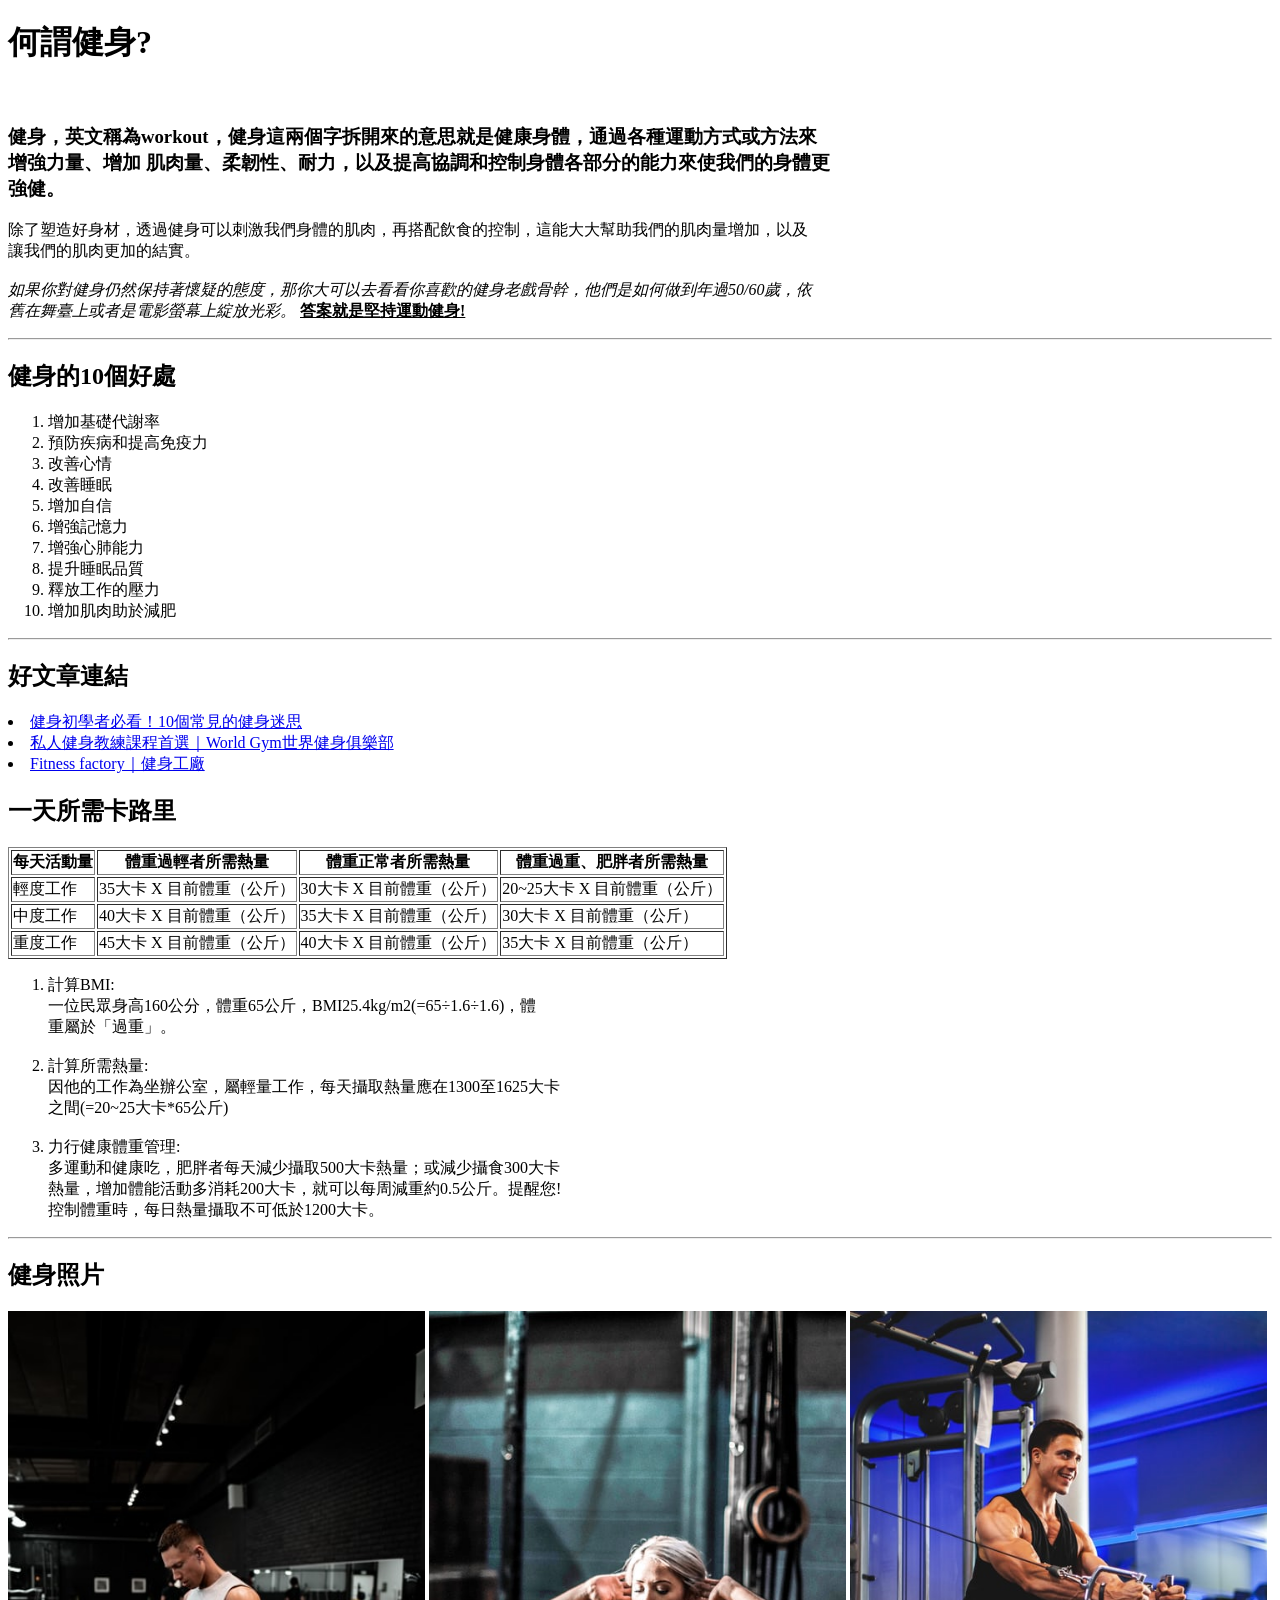
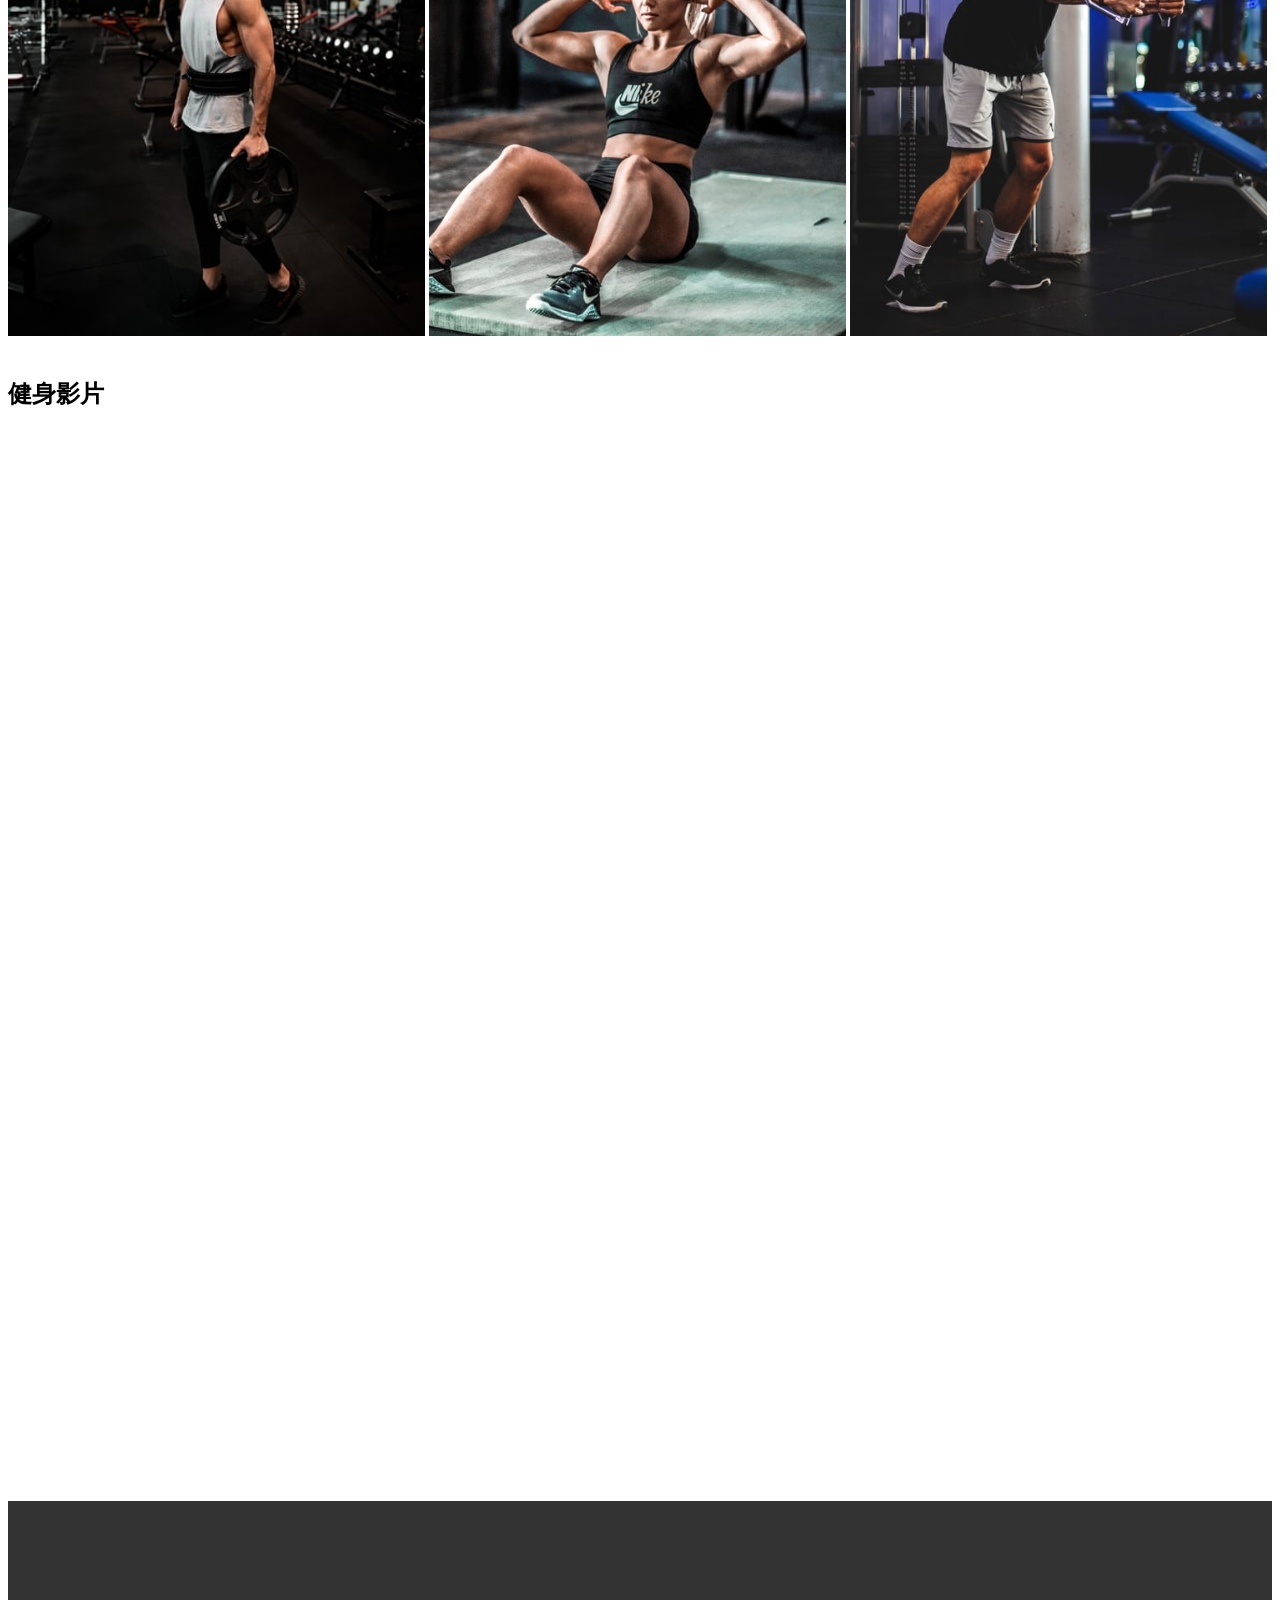
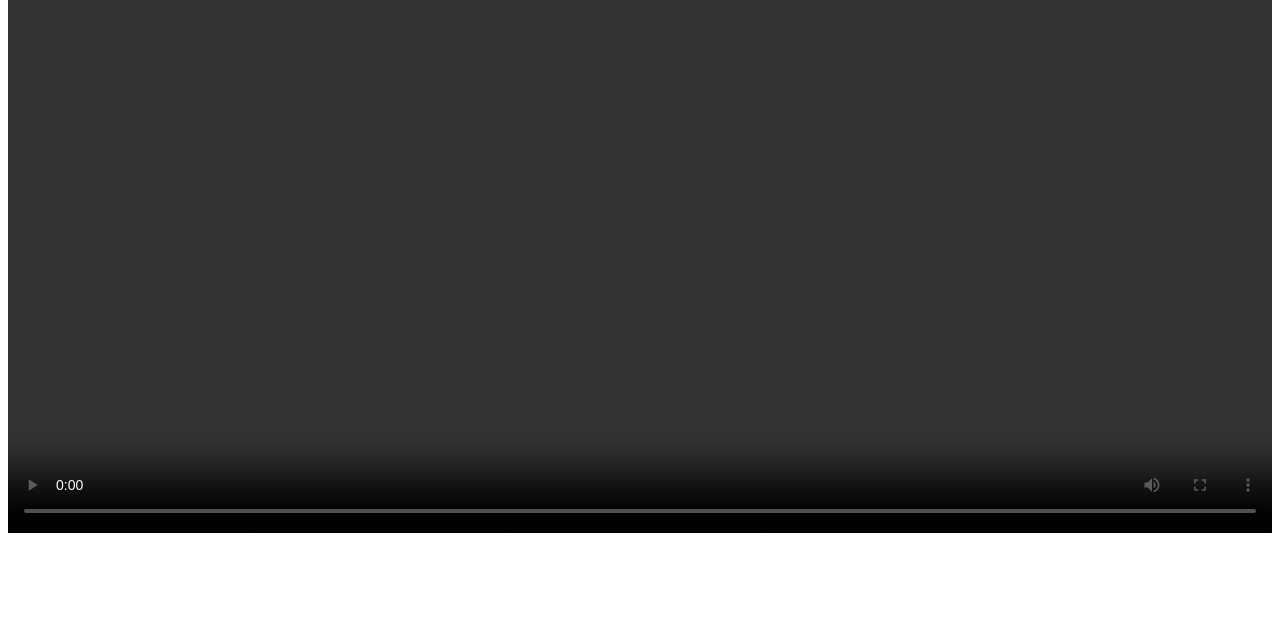
==== index.html @ bc238342 "完成影片嵌入跟新增.gitignore" ====
<!DOCTYPE html>
<html lang="zh">

<head>
    <meta charset="UTF-8">
    <title>我愛健身網站</title>
</head>

<body>
    <h1>何謂健身?</h1>
    <img width="100%" src="https://t3.ftcdn.net/jpg/03/50/81/90/360_F_350819094_ASJQuvwGOy4BpQwb096TntNE9J1D4UP5.jpg"
        alt="">
    <h3>健身，英文稱為workout，健身這兩個字拆開來的意思就是健康身體，通過各種運動方式或方法來<br>增強力量、增加
        肌肉量、柔韌性、耐力，以及提高協調和控制身體各部分的能力來使我們的身體更<br>強健。</h3>
    <p> 除了塑造好身材，透過健身可以刺激我們身體的肌肉，再搭配飲食的控制，這能大大幫助我們的肌肉量增加，以及<br>
        讓我們的肌肉更加的結實。
        <br>
        <br>
        <em>如果你對健身仍然保持著懷疑的態度，那你大可以去看看你喜歡的健身老戲骨幹，他們是如何做到年過50/60歲，依<br>舊在舞臺上或者是電影螢幕上綻放光彩。</em>
        <b><u>答案就是堅持運動健身!</u></b>
    </p>
    <hr>
    <h2>健身的10個好處</h2>
    <ol>
        <li>增加基礎代謝率</li>
        <li>預防疾病和提高免疫力</li>
        <li>改善心情</li>
        <li>改善睡眠</li>
        <li>增加自信</li>
        <li>增強記憶力</li>
        <li>增強心肺能力</li>
        <li>提升睡眠品質</li>
        <li>釋放工作的壓力</li>
        <li>增加肌肉助於減肥</li>
    </ol>
    <hr>

    <h2>好文章連結</h2>
    <li><a target="_blank"
            href="https://www.fe-amart.com.tw/index.php/life-style/life-info/secret-recipe/hero-6">健身初學者必看！10個常見的健身迷思</a><br>
    </li>
    <li><a target="_blank" href="https://www.worldgymtaiwan.com/">私人健身教練課程首選｜World Gym世界健身俱樂部</a><br>
    </li>
    <li><a target="_blank" href="https://www.fitnessfactory.com.tw/tw">Fitness factory｜健身工廠</a>
    </li>
    <h2>一天所需卡路里</h2>
    <table border="1">
        <thead>
            <tr>
                <th>每天活動量</th>
                <th>體重過輕者所需熱量</th>
                <th>體重正常者所需熱量</th>
                <th>體重過重、肥胖者所需熱量</th>
            </tr>
            <tr>
                <td>輕度工作</td>
                <td>35大卡 X 目前體重（公斤）</td>
                <td>30大卡 X 目前體重（公斤）</td>
                <td>20~25大卡 X 目前體重（公斤）</td>
            </tr>
            <tr>
                <td>中度工作</td>
                <td>40大卡 X 目前體重（公斤）</td>
                <td>35大卡 X 目前體重（公斤）</td>
                <td>30大卡 X 目前體重（公斤）</td>
            </tr>
            <tr>
                <td>重度工作</td>
                <td>45大卡 X 目前體重（公斤）</td>
                <td>40大卡 X 目前體重（公斤）</td>
                <td>35大卡 X 目前體重（公斤）</td>
            </tr>
        </thead>
    </table>
    <ol>
        <li>計算BMI:<br>
            一位民眾身高160公分，體重65公斤，BMI25.4kg/m2(=65÷1.6÷1.6)，體<br>重屬於「過重」。</li>
        <br>
        <li>計算所需熱量:<br>
            因他的工作為坐辦公室，屬輕量工作，每天攝取熱量應在1300至1625大卡<br>之間(=20~25大卡*65公斤)</li>
        <br>
        <li>力行健康體重管理:<br>
            多運動和健康吃，肥胖者每天減少攝取500大卡熱量；或減少攝食300大卡<br>熱量，增加體能活動多消耗200大卡，就可以每周減重約0.5公斤。提醒您!<br>控制體重時，每日熱量攝取不可低於1200大卡。
        </li>
    </ol>
    <hr>
    <h2>健身照片</h2>
    <img width="33%" src="img/pic-1.jpg" alt="">
    <img width="33%" src="img/pic-2.jpg" alt="">
    <img width="33%" src="img/pic-3.jpg" alt="">
    <br>
    <br>
    <h2>健身影片</h2>
    <iframe width="100%" height="522" src="https://www.youtube.com/embed/Crda1Sv9mks"
        title="Do This Workout To Lose Weight | 2020 2 Weeks Shred Challenge" frameborder="0"
        allow="accelerometer; autoplay; clipboard-write; encrypted-media; gyroscope; picture-in-picture; web-share"
        referrerpolicy="strict-origin-when-cross-origin" allowfullscreen></iframe>
    <br>
    <br>
    <iframe width="100%" height="523" src="https://www.youtube.com/embed/2qdk33sXW_c"
        title="(역대급 땀범벅 주의💦) 하루 50분!! 1000 칼로리 불태우기 고강도 홈트 | BURN 1000 CALORIES - 50 MIN SUPER SWEATY HIIT WORKOUT"
        frameborder="0"
        allow="accelerometer; autoplay; clipboard-write; encrypted-media; gyroscope; picture-in-picture; web-share"
        referrerpolicy="strict-origin-when-cross-origin" allowfullscreen></iframe>
    <br>
    <video width="100%" controls src="video/file_example_MP4_640_3MG.mp4"></video>
    <br>
    <br>
    <br>
    <br>
    <br>
    <br>
</body>

</html>
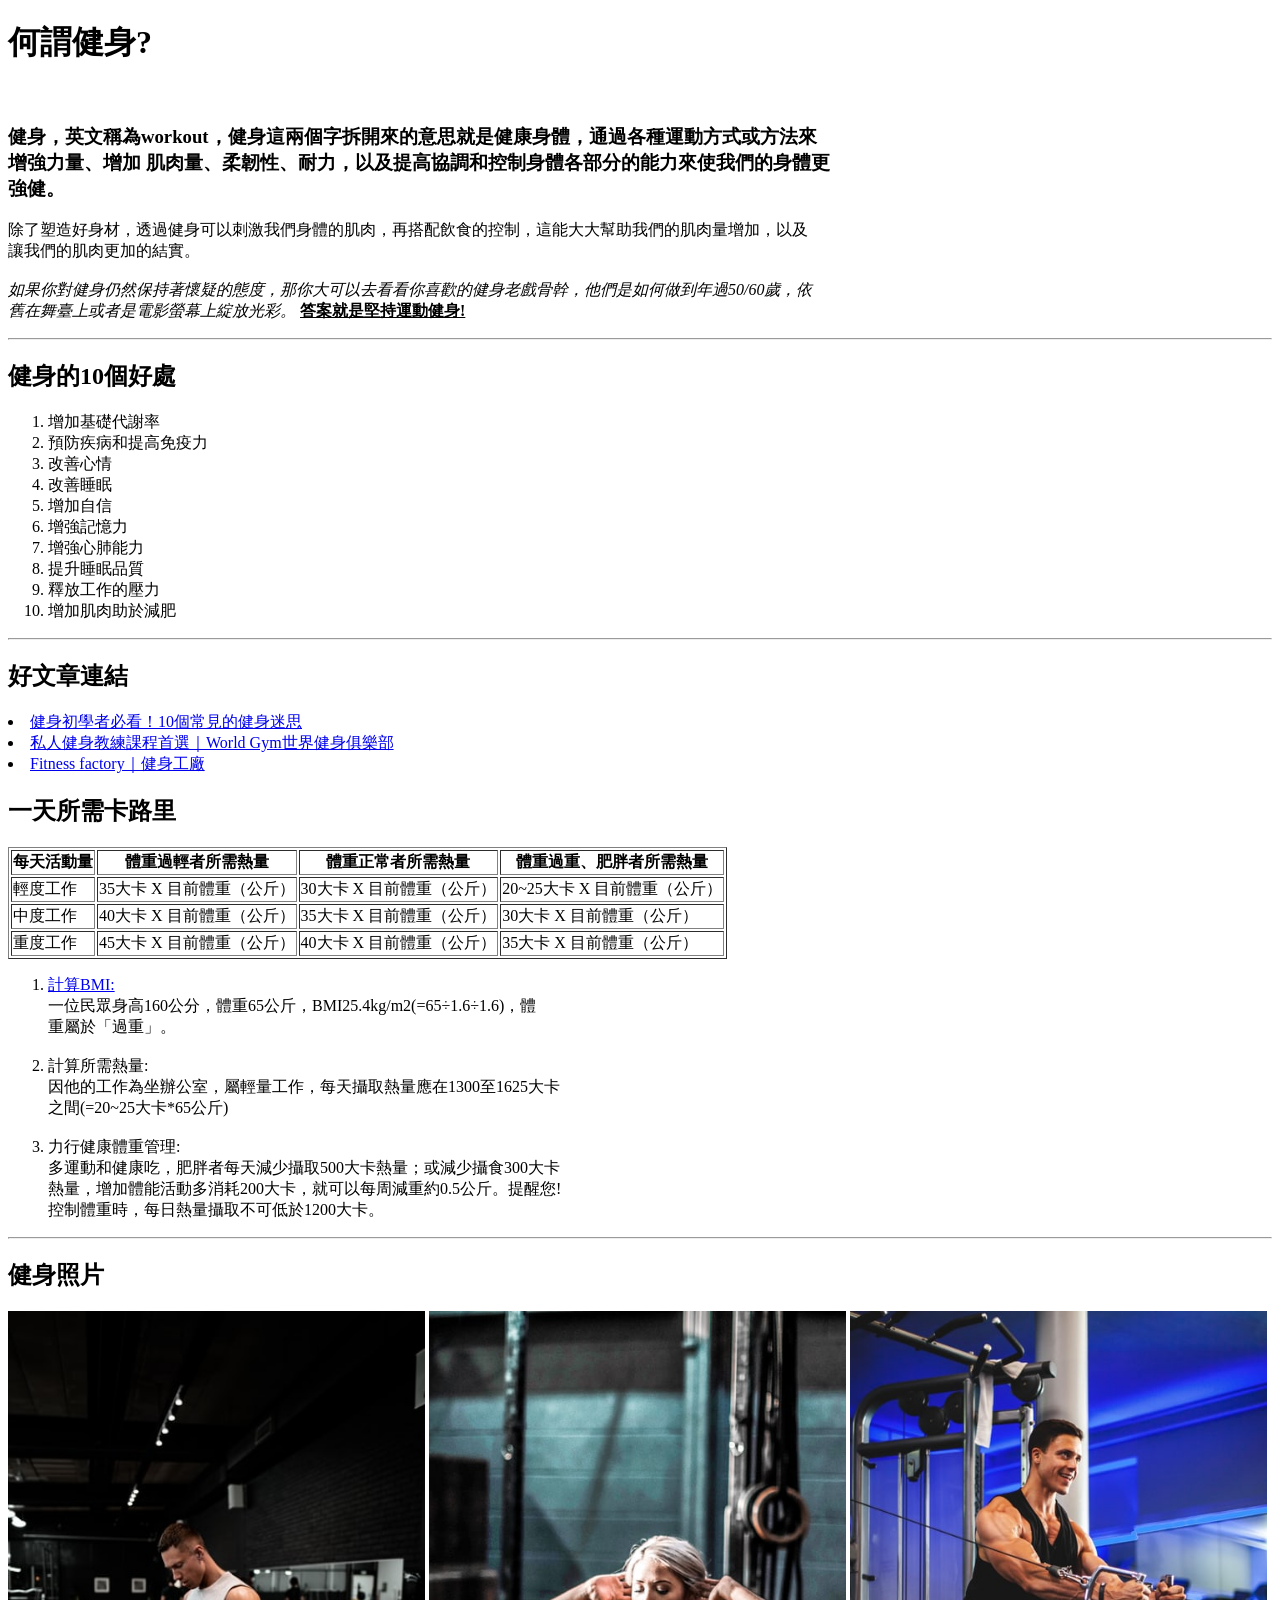
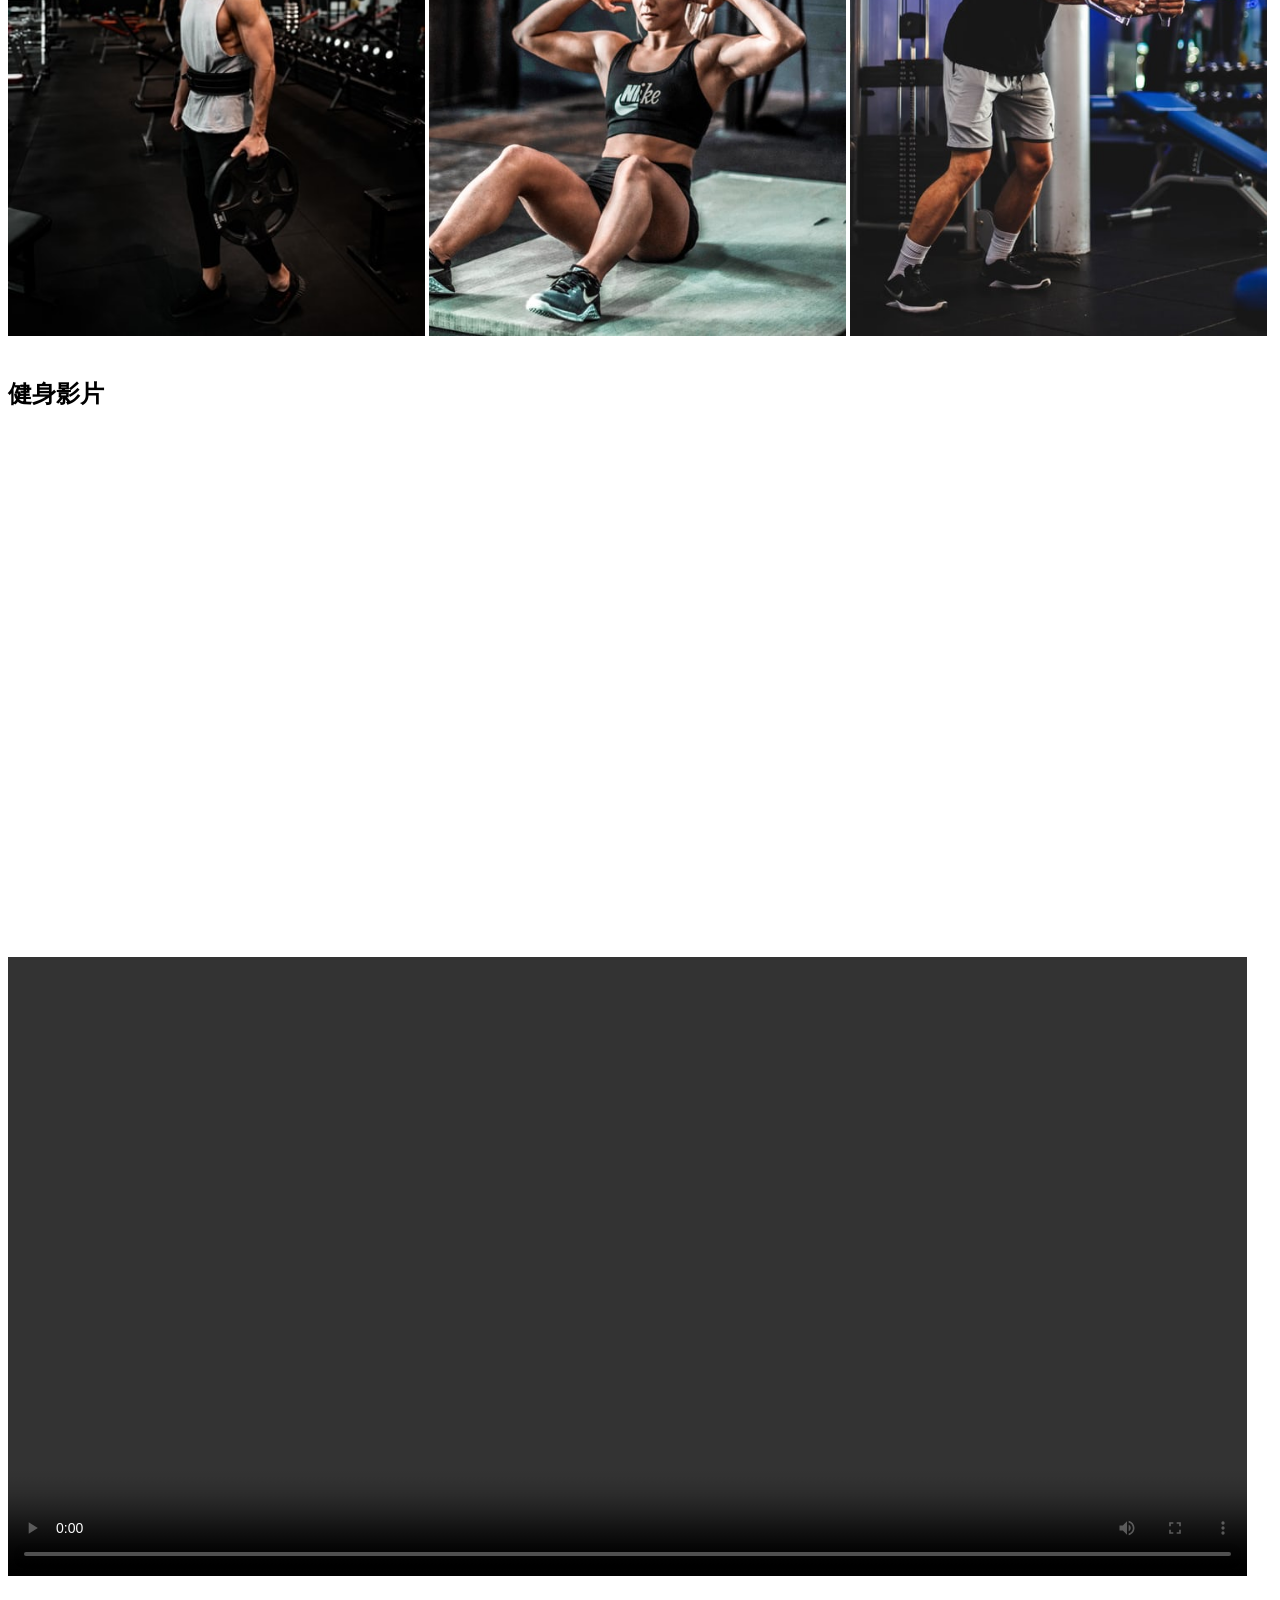
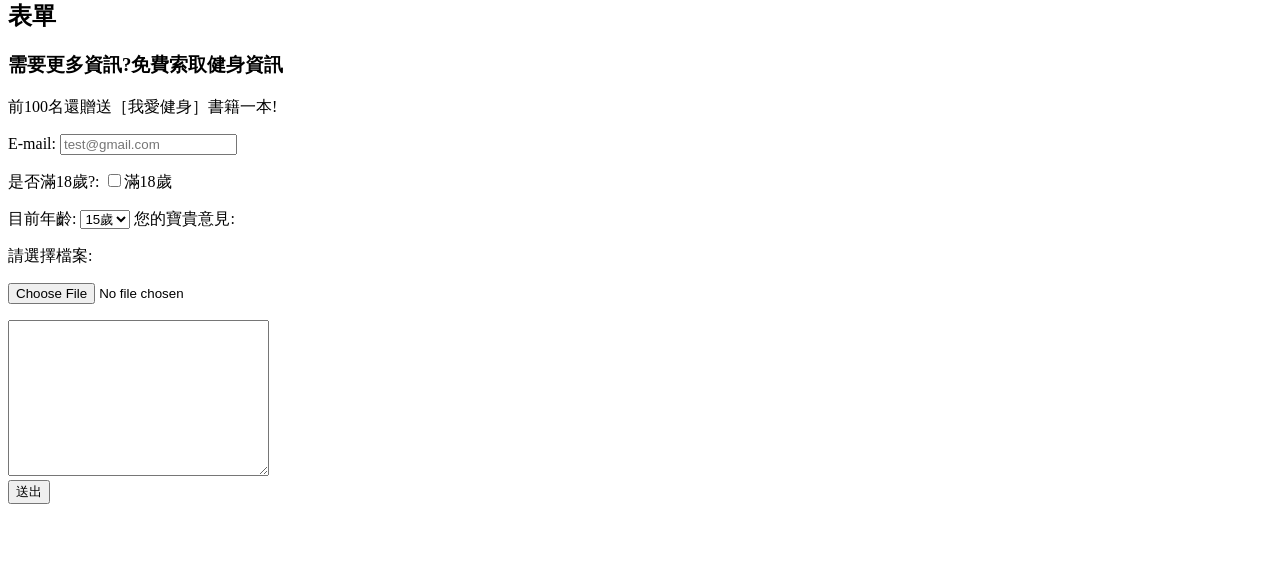
==== commit 9d8c9f7d: "完成網頁html" ====
--- a/index.html
+++ b/index.html
@@ -73,7 +73,7 @@
         </thead>
     </table>
     <ol>
-        <li>計算BMI:<br>
+        <li><a href="bmi.html">計算BMI:</a><br>
             一位民眾身高160公分，體重65公斤，BMI25.4kg/m2(=65÷1.6÷1.6)，體<br>重屬於「過重」。</li>
         <br>
         <li>計算所需熱量:<br>
@@ -91,22 +91,56 @@
     <br>
     <br>
     <h2>健身影片</h2>
-    <iframe width="100%" height="522" src="https://www.youtube.com/embed/Crda1Sv9mks"
+    <iframe width="49%" height="522" src="https://www.youtube.com/embed/Crda1Sv9mks"
         title="Do This Workout To Lose Weight | 2020 2 Weeks Shred Challenge" frameborder="0"
         allow="accelerometer; autoplay; clipboard-write; encrypted-media; gyroscope; picture-in-picture; web-share"
         referrerpolicy="strict-origin-when-cross-origin" allowfullscreen></iframe>
-    <br>
-    <br>
-    <iframe width="100%" height="523" src="https://www.youtube.com/embed/2qdk33sXW_c"
+    <iframe width="49%" height="523" src="https://www.youtube.com/embed/2qdk33sXW_c"
         title="(역대급 땀범벅 주의💦) 하루 50분!! 1000 칼로리 불태우기 고강도 홈트 | BURN 1000 CALORIES - 50 MIN SUPER SWEATY HIIT WORKOUT"
         frameborder="0"
         allow="accelerometer; autoplay; clipboard-write; encrypted-media; gyroscope; picture-in-picture; web-share"
         referrerpolicy="strict-origin-when-cross-origin" allowfullscreen></iframe>
     <br>
-    <video width="100%" controls src="video/file_example_MP4_640_3MG.mp4"></video>
+    <video width="98%" controls src="video/file_example_MP4_640_3MG.mp4"></video>
+    <h2>表單</h2>
+    <h3>需要更多資訊?免費索取健身資訊</h3>
+    <p>前100名還贈送［我愛健身］書籍一本!</p>
+
+
+    <form action="">
+        <label for="email">E-mail:</label>
+        <input type="text" name="email" id="email" placeholder="test@gmail.com">
+        <p>
+            <label for="age">是否滿18歲?:</label>
+            <input type="checkbox" name="age">滿18歲
+        </p>
+
+        <p>
+            <label for="age_2">目前年齡:</label>
+            <select name="age_2" id="">
+                <option value="15歲">15歲</option>
+                <option value="16歲">16歲</option>
+                <option value="17歲">17歲</option>
+                <option value="18歲">18歲</option>
+                <option value="19歲">19歲</option>
+                <option value="20歲">20歲</option>
+            </select>
+
+            <label for="commend">您的寶貴意見:</label>
+        </p>
+        <p>
+            <label for="file">請選擇檔案:</label>
+        <p>
+            <input type="file">
+        </p>
+        </p>
+        <textarea id="commend" cols="30" rows="10"></textarea>
+        <br>
+        <button type="submit">送出</button>
+    </form>
     <br>
-    <br>
-    <br>
+
+
     <br>
     <br>
     <br>
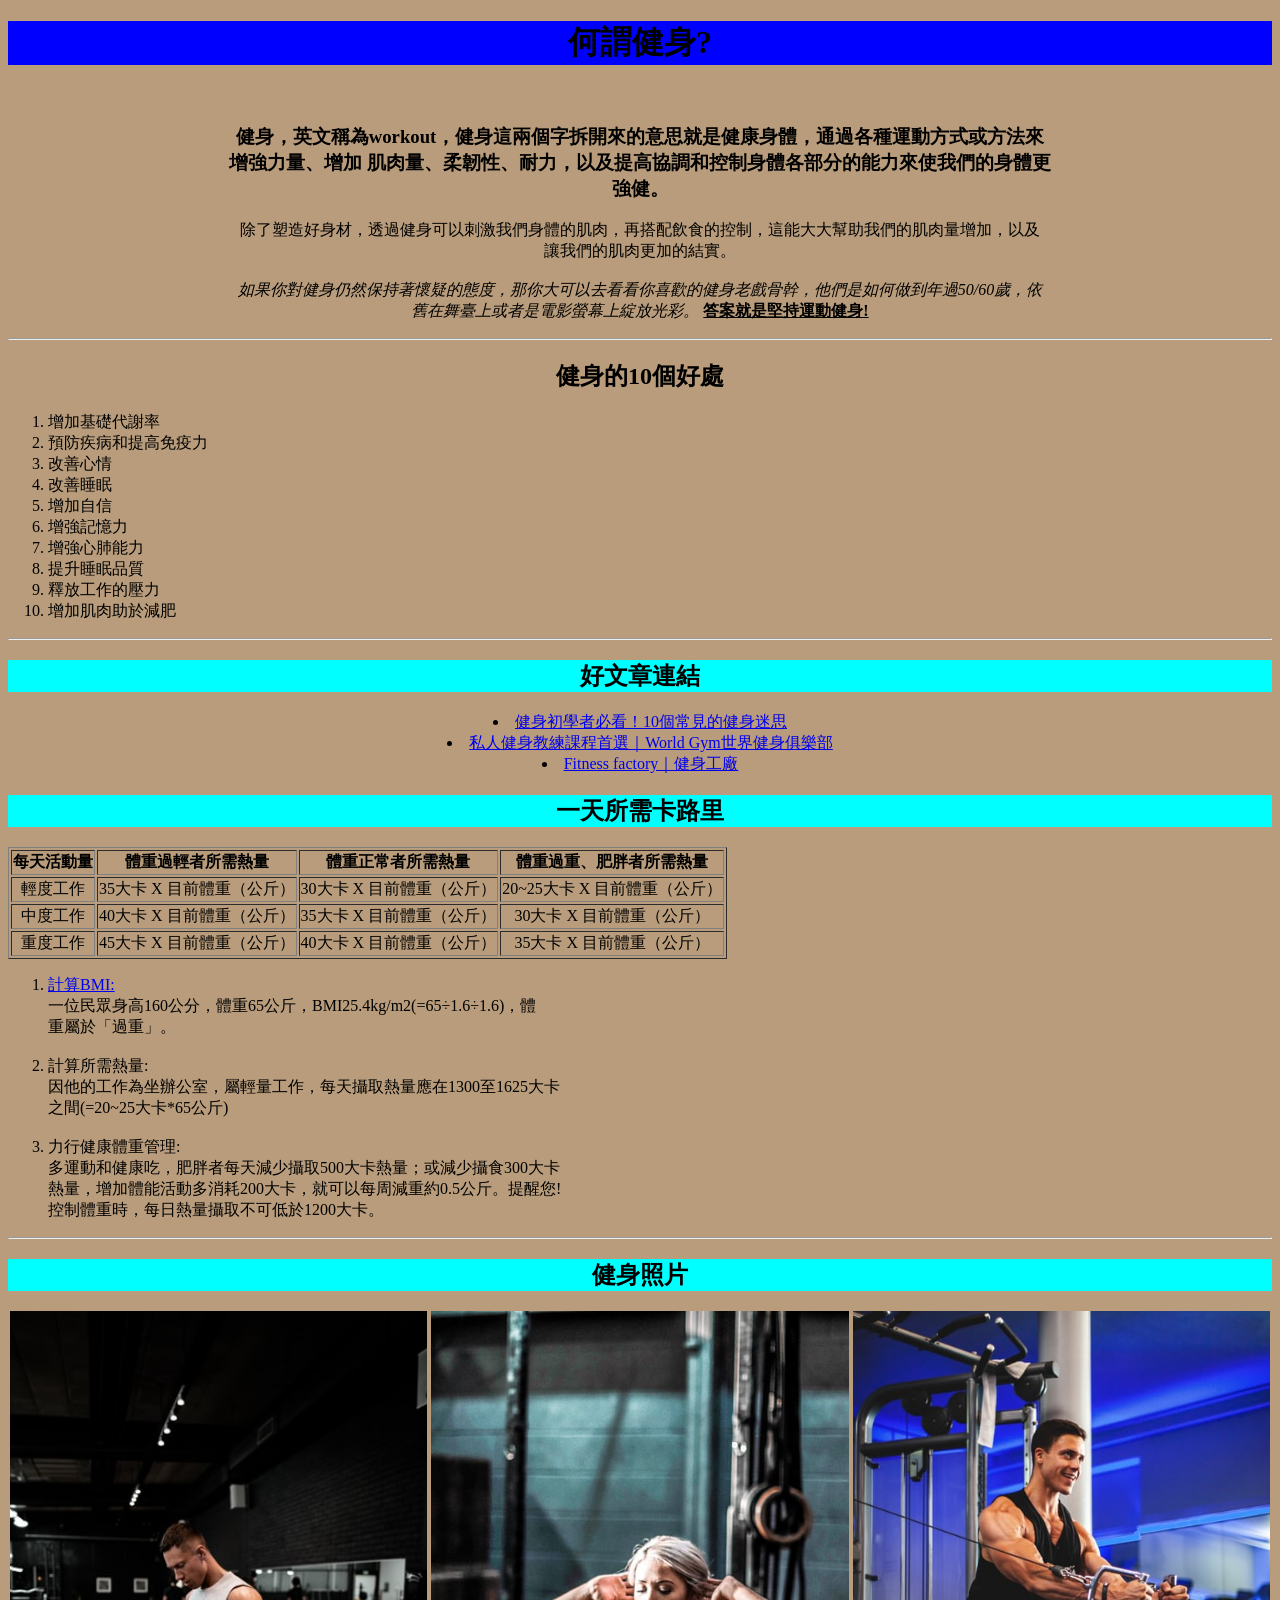
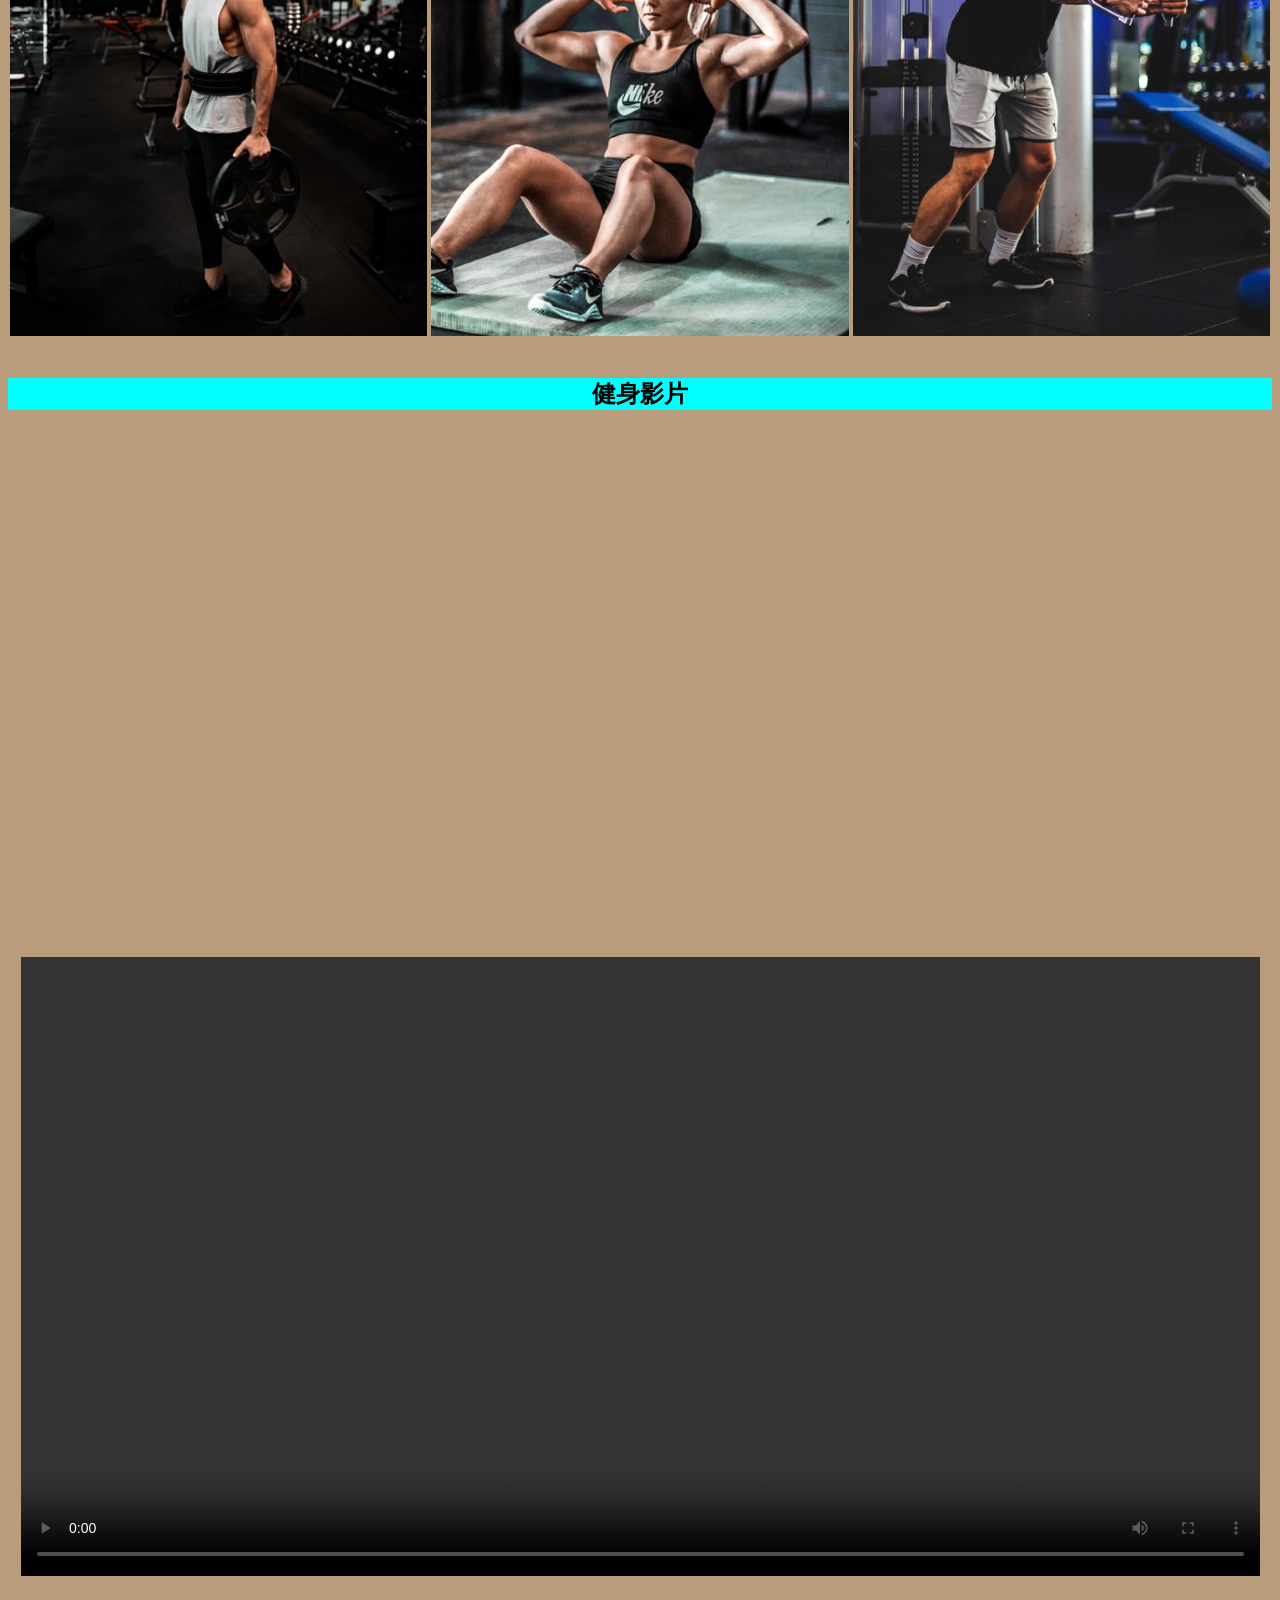
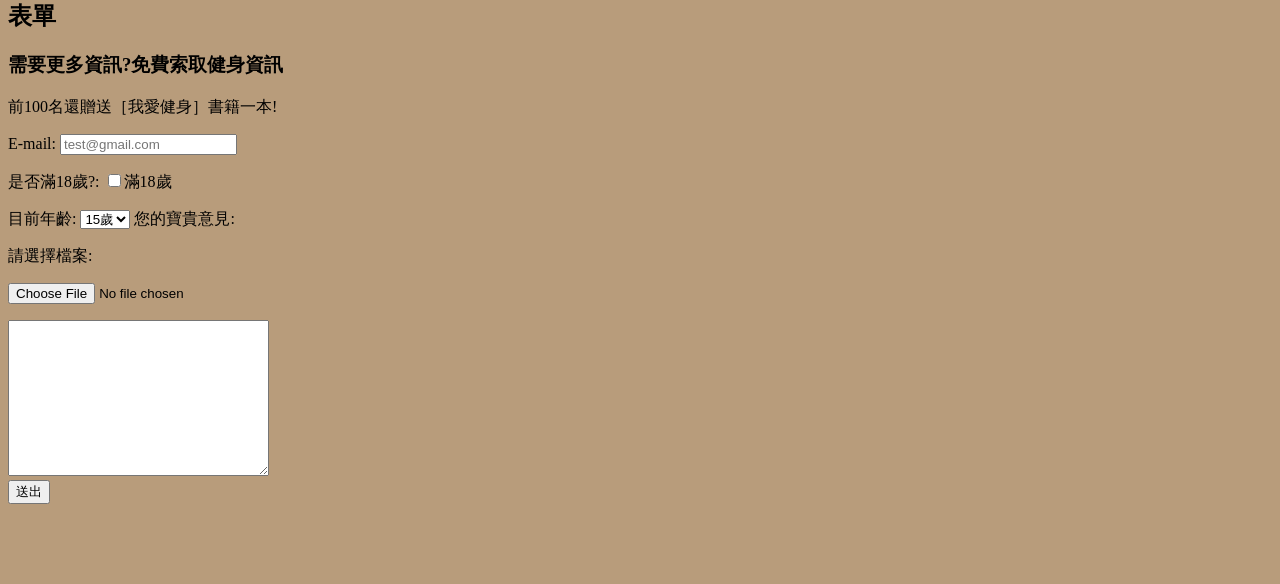
==== commit c4467d80: "基礎css設計" ====
--- a/index.html
+++ b/index.html
@@ -4,10 +4,29 @@
 <head>
     <meta charset="UTF-8">
     <title>我愛健身網站</title>
+
+    <style>
+        body {
+            text-align: center;
+            background-color: rgb(184, 156, 123);
+        }
+
+        /* 
+        h2 {
+            background-color: aqua;
+        } */
+
+        .abc {
+            background-color: aqua;
+        }
+    </style>
+
+
+
 </head>
 
 <body>
-    <h1>何謂健身?</h1>
+    <h1 style="background-color: blue;">何謂健身?</h1>
     <img width="100%" src="https://t3.ftcdn.net/jpg/03/50/81/90/360_F_350819094_ASJQuvwGOy4BpQwb096TntNE9J1D4UP5.jpg"
         alt="">
     <h3>健身，英文稱為workout，健身這兩個字拆開來的意思就是健康身體，通過各種運動方式或方法來<br>增強力量、增加
@@ -21,7 +40,7 @@
     </p>
     <hr>
     <h2>健身的10個好處</h2>
-    <ol>
+    <ol style="text-align: left;">
         <li>增加基礎代謝率</li>
         <li>預防疾病和提高免疫力</li>
         <li>改善心情</li>
@@ -35,7 +54,7 @@
     </ol>
     <hr>
 
-    <h2>好文章連結</h2>
+    <h2 class="abc">好文章連結</h2>
     <li><a target="_blank"
             href="https://www.fe-amart.com.tw/index.php/life-style/life-info/secret-recipe/hero-6">健身初學者必看！10個常見的健身迷思</a><br>
     </li>
@@ -43,7 +62,7 @@
     </li>
     <li><a target="_blank" href="https://www.fitnessfactory.com.tw/tw">Fitness factory｜健身工廠</a>
     </li>
-    <h2>一天所需卡路里</h2>
+    <h2 class="abc">一天所需卡路里</h2>
     <table border="1">
         <thead>
             <tr>
@@ -72,7 +91,7 @@
             </tr>
         </thead>
     </table>
-    <ol>
+    <ol style="text-align: left;">
         <li><a href="bmi.html">計算BMI:</a><br>
             一位民眾身高160公分，體重65公斤，BMI25.4kg/m2(=65÷1.6÷1.6)，體<br>重屬於「過重」。</li>
         <br>
@@ -84,13 +103,13 @@
         </li>
     </ol>
     <hr>
-    <h2>健身照片</h2>
+    <h2 class="abc">健身照片</h2>
     <img width="33%" src="img/pic-1.jpg" alt="">
     <img width="33%" src="img/pic-2.jpg" alt="">
     <img width="33%" src="img/pic-3.jpg" alt="">
     <br>
     <br>
-    <h2>健身影片</h2>
+    <h2 class="abc">健身影片</h2>
     <iframe width="49%" height="522" src="https://www.youtube.com/embed/Crda1Sv9mks"
         title="Do This Workout To Lose Weight | 2020 2 Weeks Shred Challenge" frameborder="0"
         allow="accelerometer; autoplay; clipboard-write; encrypted-media; gyroscope; picture-in-picture; web-share"
@@ -102,12 +121,13 @@
         referrerpolicy="strict-origin-when-cross-origin" allowfullscreen></iframe>
     <br>
     <video width="98%" controls src="video/file_example_MP4_640_3MG.mp4"></video>
-    <h2>表單</h2>
-    <h3>需要更多資訊?免費索取健身資訊</h3>
-    <p>前100名還贈送［我愛健身］書籍一本!</p>
+
+    <h2 style="text-align: left;">表單</h2>
+    <h3 style="text-align: left;">需要更多資訊?免費索取健身資訊</h3>
+    <p style="text-align: left;">前100名還贈送［我愛健身］書籍一本!</p>
 
 
-    <form action="">
+    <form action="" style="text-align: left;">
         <label for="email">E-mail:</label>
         <input type="text" name="email" id="email" placeholder="test@gmail.com">
         <p>
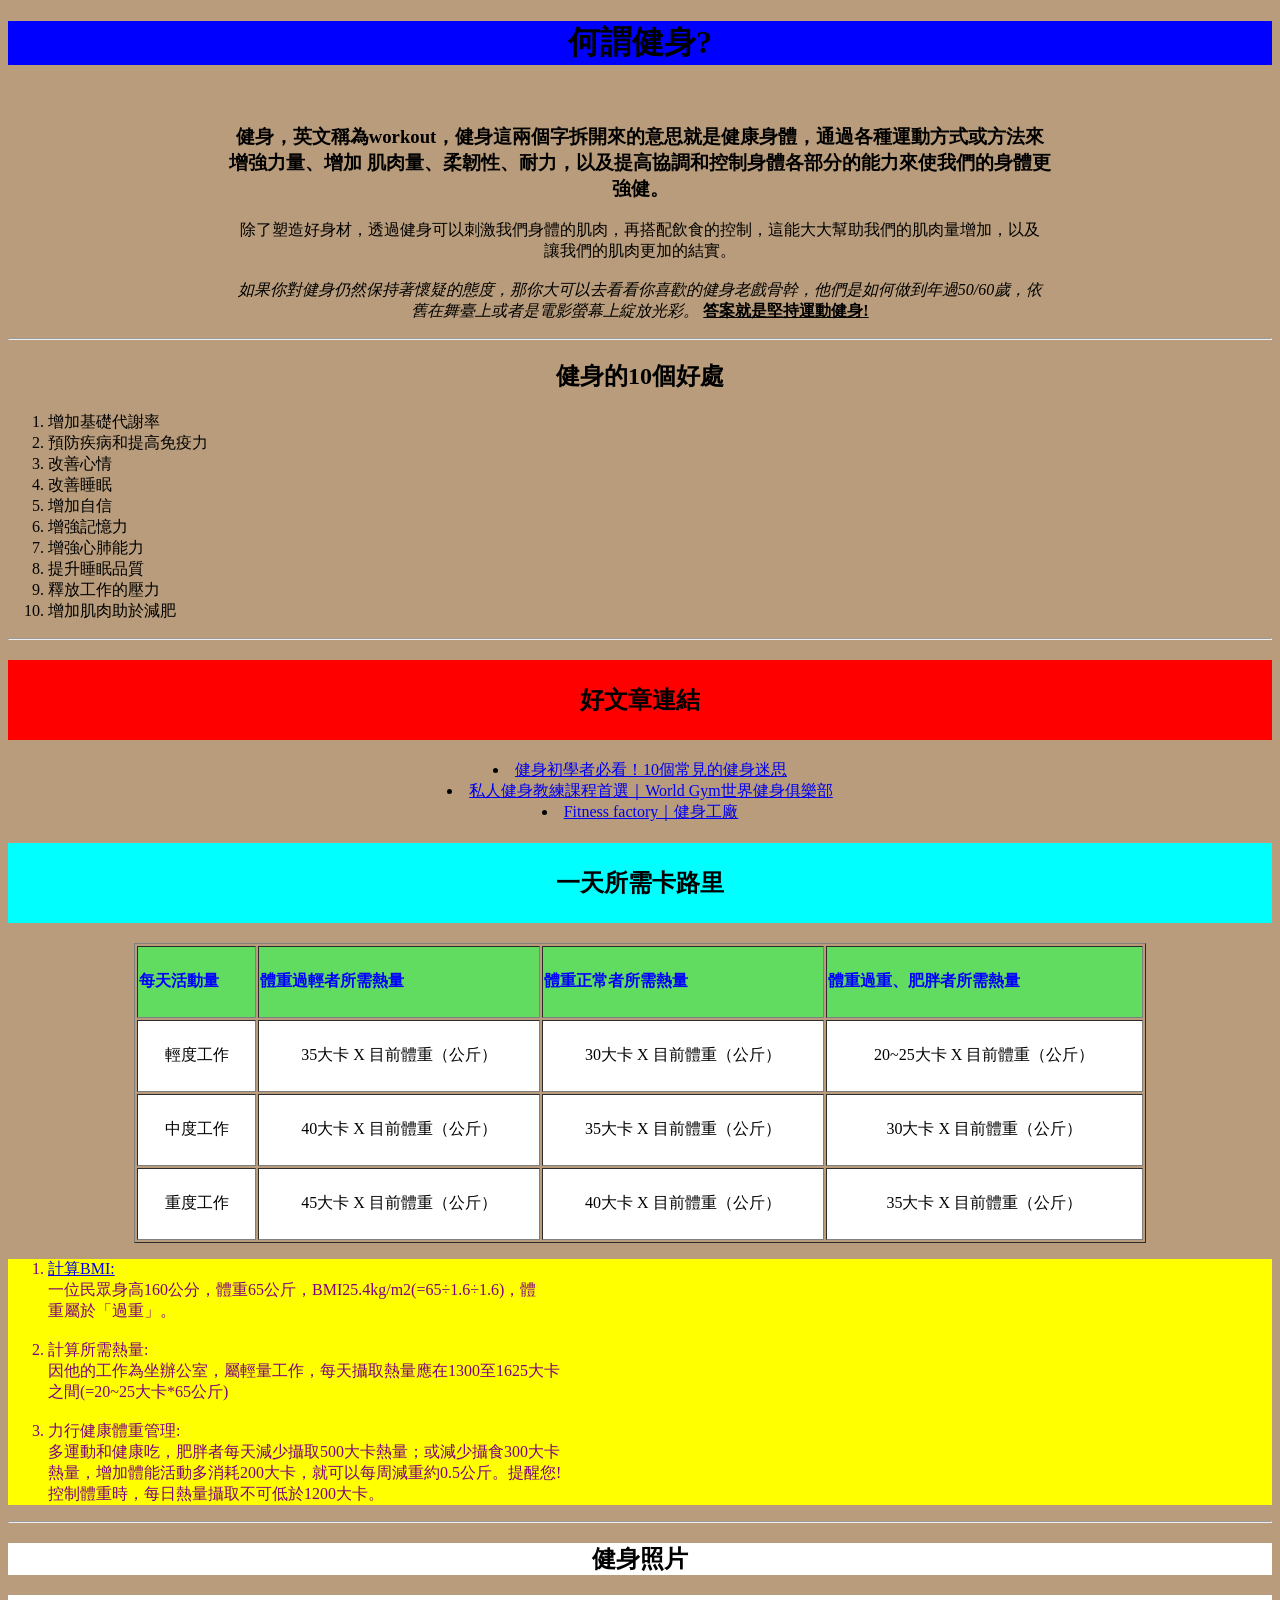
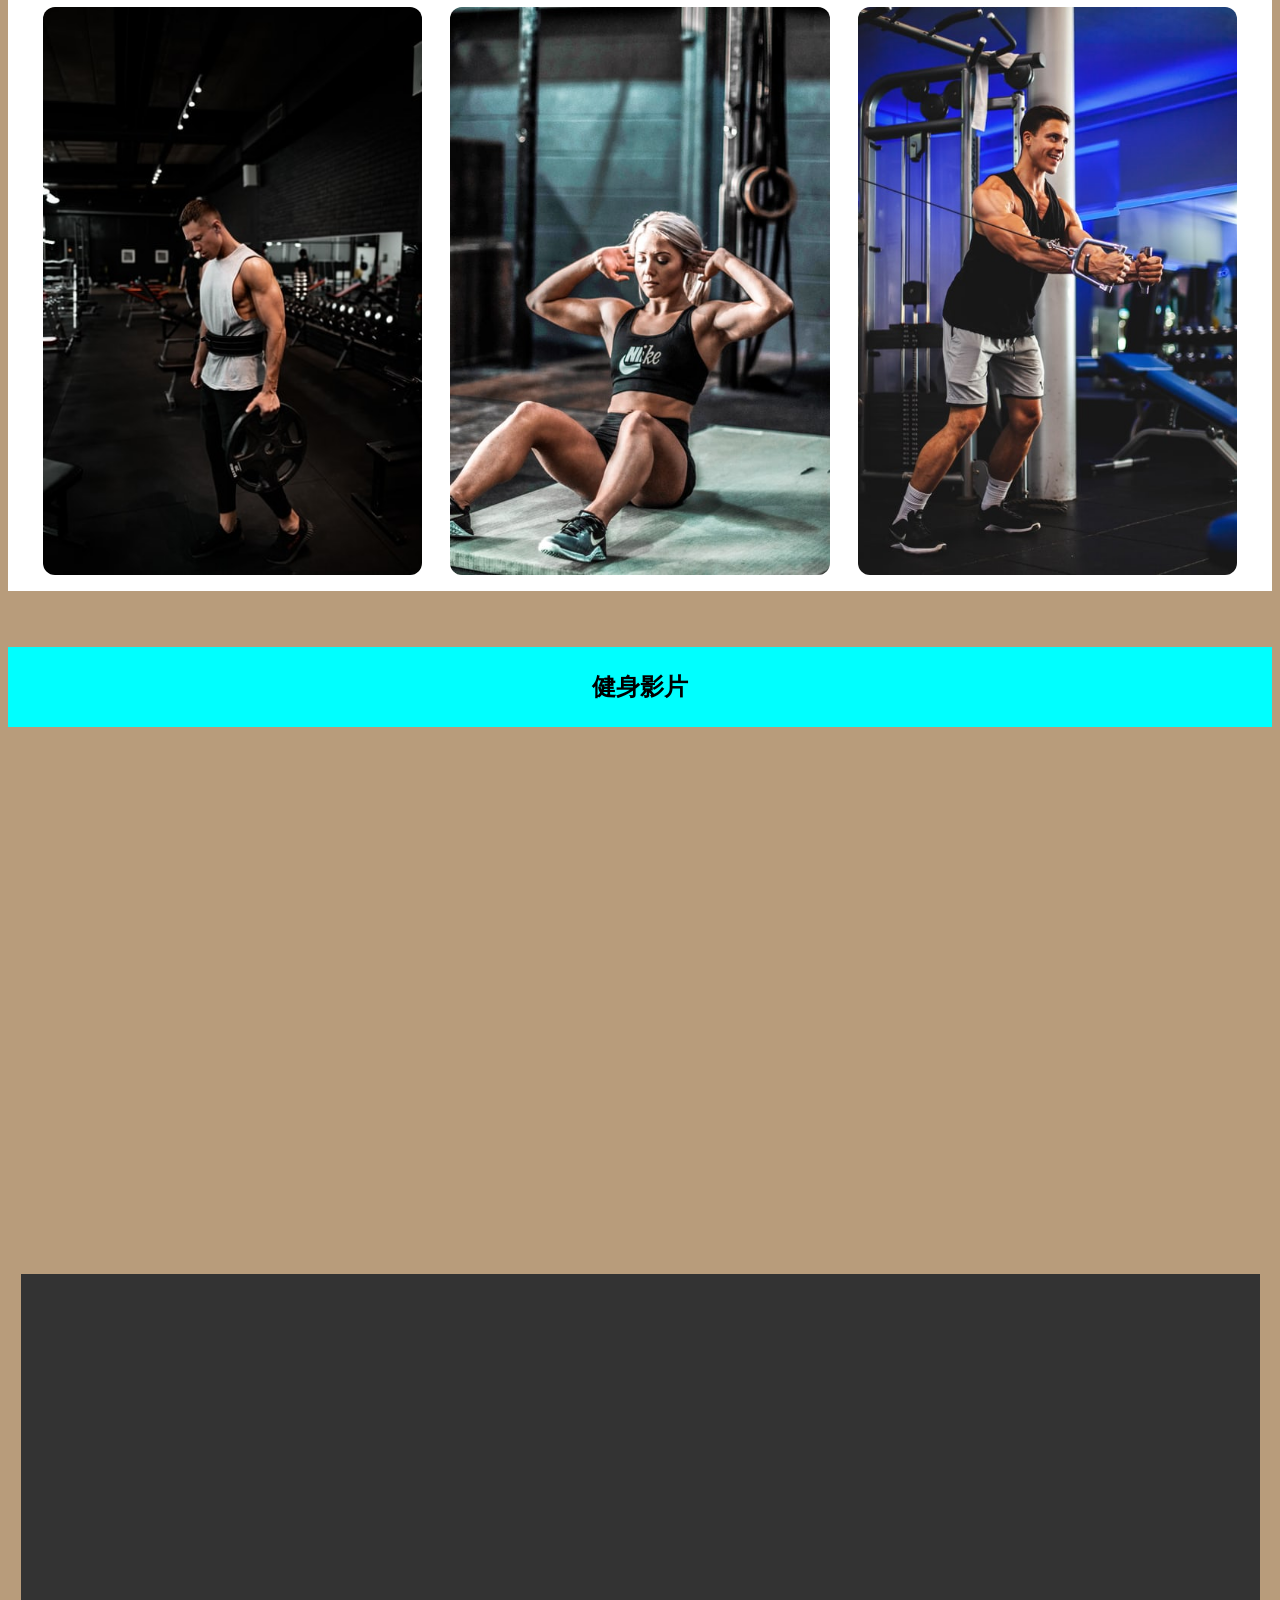
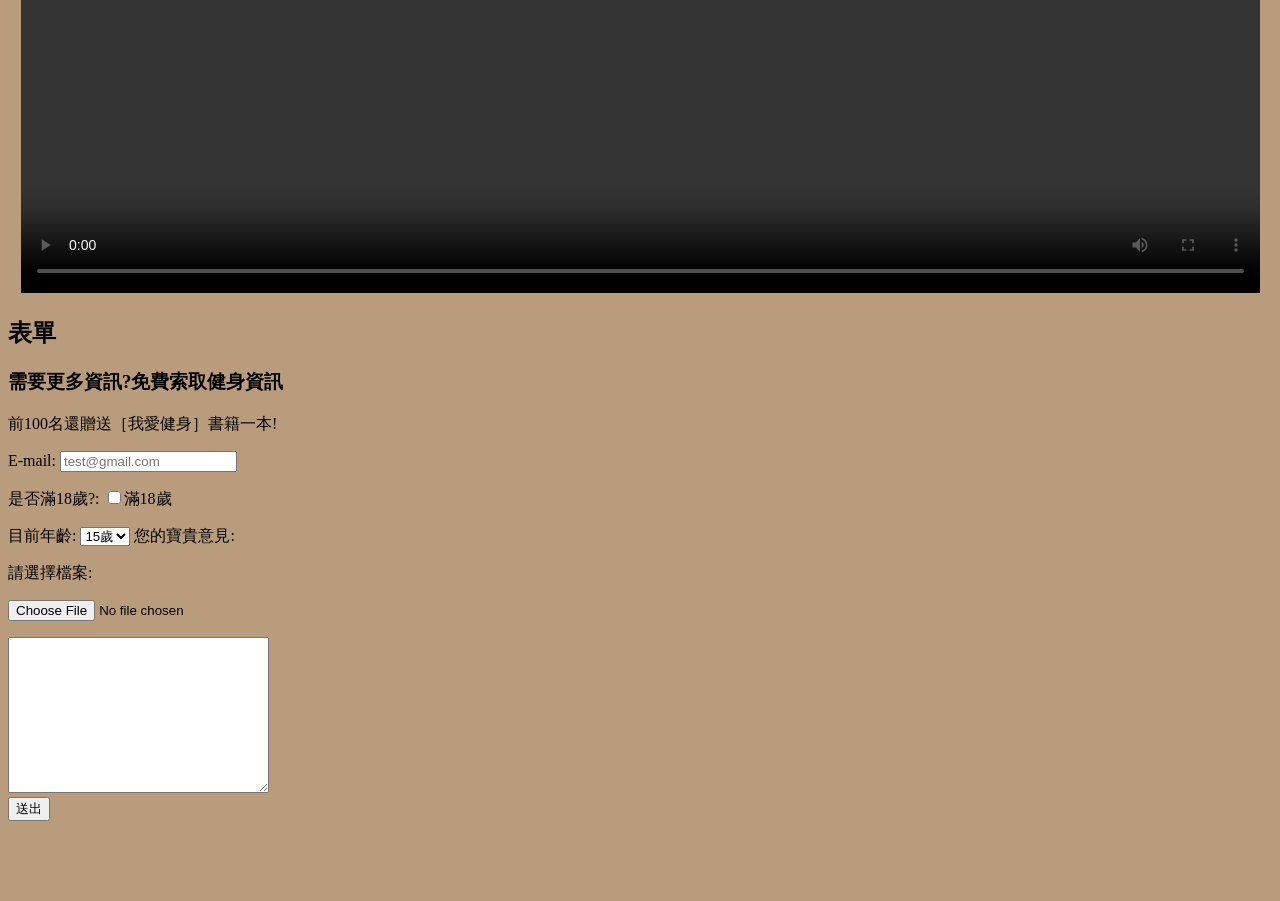
==== commit c36dc75e: "完成表格樣式設計" ====
--- a/index.html
+++ b/index.html
@@ -9,6 +9,8 @@
         body {
             text-align: center;
             background-color: rgb(184, 156, 123);
+            font-family: 'DFKai-SB';
+
         }
 
         /* 
@@ -18,6 +20,50 @@
 
         .abc {
             background-color: aqua;
+            padding: 24px 24px;
+        }
+
+        #cde {
+            background-color: white;
+            /* padding: 48px 40px; */
+            border: 20px red;
+        }
+
+        /* 僅限id="cde" 裡的img使用 */
+        #cde img {
+            /* 圖片大小 */
+            width: 30%;
+            /* 圖片 */
+            margin: 12px;
+            /* 圖片邊邊 */
+            border-radius: 12px;
+        }
+
+        #bmitable {
+            width: 80%;
+            margin: 12px auto;
+            height: 300px;
+
+        }
+
+        #bmitable th {
+            background-color: rgb(97, 220, 97);
+            text-align: center;
+            color: blue;
+            text-align: left;
+
+        }
+
+        #bmitable td {
+            background-color: white;
+            text-align: center;
+
+        }
+
+        #zzz {
+            text-align: left;
+            background-color: yellow;
+            color: purple;
         }
     </style>
 
@@ -54,7 +100,7 @@
     </ol>
     <hr>
 
-    <h2 class="abc">好文章連結</h2>
+    <h2 style="background-color: red; padding: px24 " class="abc">好文章連結</h2>
     <li><a target="_blank"
             href="https://www.fe-amart.com.tw/index.php/life-style/life-info/secret-recipe/hero-6">健身初學者必看！10個常見的健身迷思</a><br>
     </li>
@@ -63,7 +109,7 @@
     <li><a target="_blank" href="https://www.fitnessfactory.com.tw/tw">Fitness factory｜健身工廠</a>
     </li>
     <h2 class="abc">一天所需卡路里</h2>
-    <table border="1">
+    <table border="1" id="bmitable">
         <thead>
             <tr>
                 <th>每天活動量</th>
@@ -91,7 +137,7 @@
             </tr>
         </thead>
     </table>
-    <ol style="text-align: left;">
+    <ol id="zzz">
         <li><a href="bmi.html">計算BMI:</a><br>
             一位民眾身高160公分，體重65公斤，BMI25.4kg/m2(=65÷1.6÷1.6)，體<br>重屬於「過重」。</li>
         <br>
@@ -103,10 +149,12 @@
         </li>
     </ol>
     <hr>
-    <h2 class="abc">健身照片</h2>
-    <img width="33%" src="img/pic-1.jpg" alt="">
-    <img width="33%" src="img/pic-2.jpg" alt="">
-    <img width="33%" src="img/pic-3.jpg" alt="">
+    <h2 id="cde">健身照片</h2>
+    <div id="cde">
+        <img src="img/pic-1.jpg" alt="">
+        <img src="img/pic-2.jpg" alt="">
+        <img src="img/pic-3.jpg" alt="">
+    </div>
     <br>
     <br>
     <h2 class="abc">健身影片</h2>
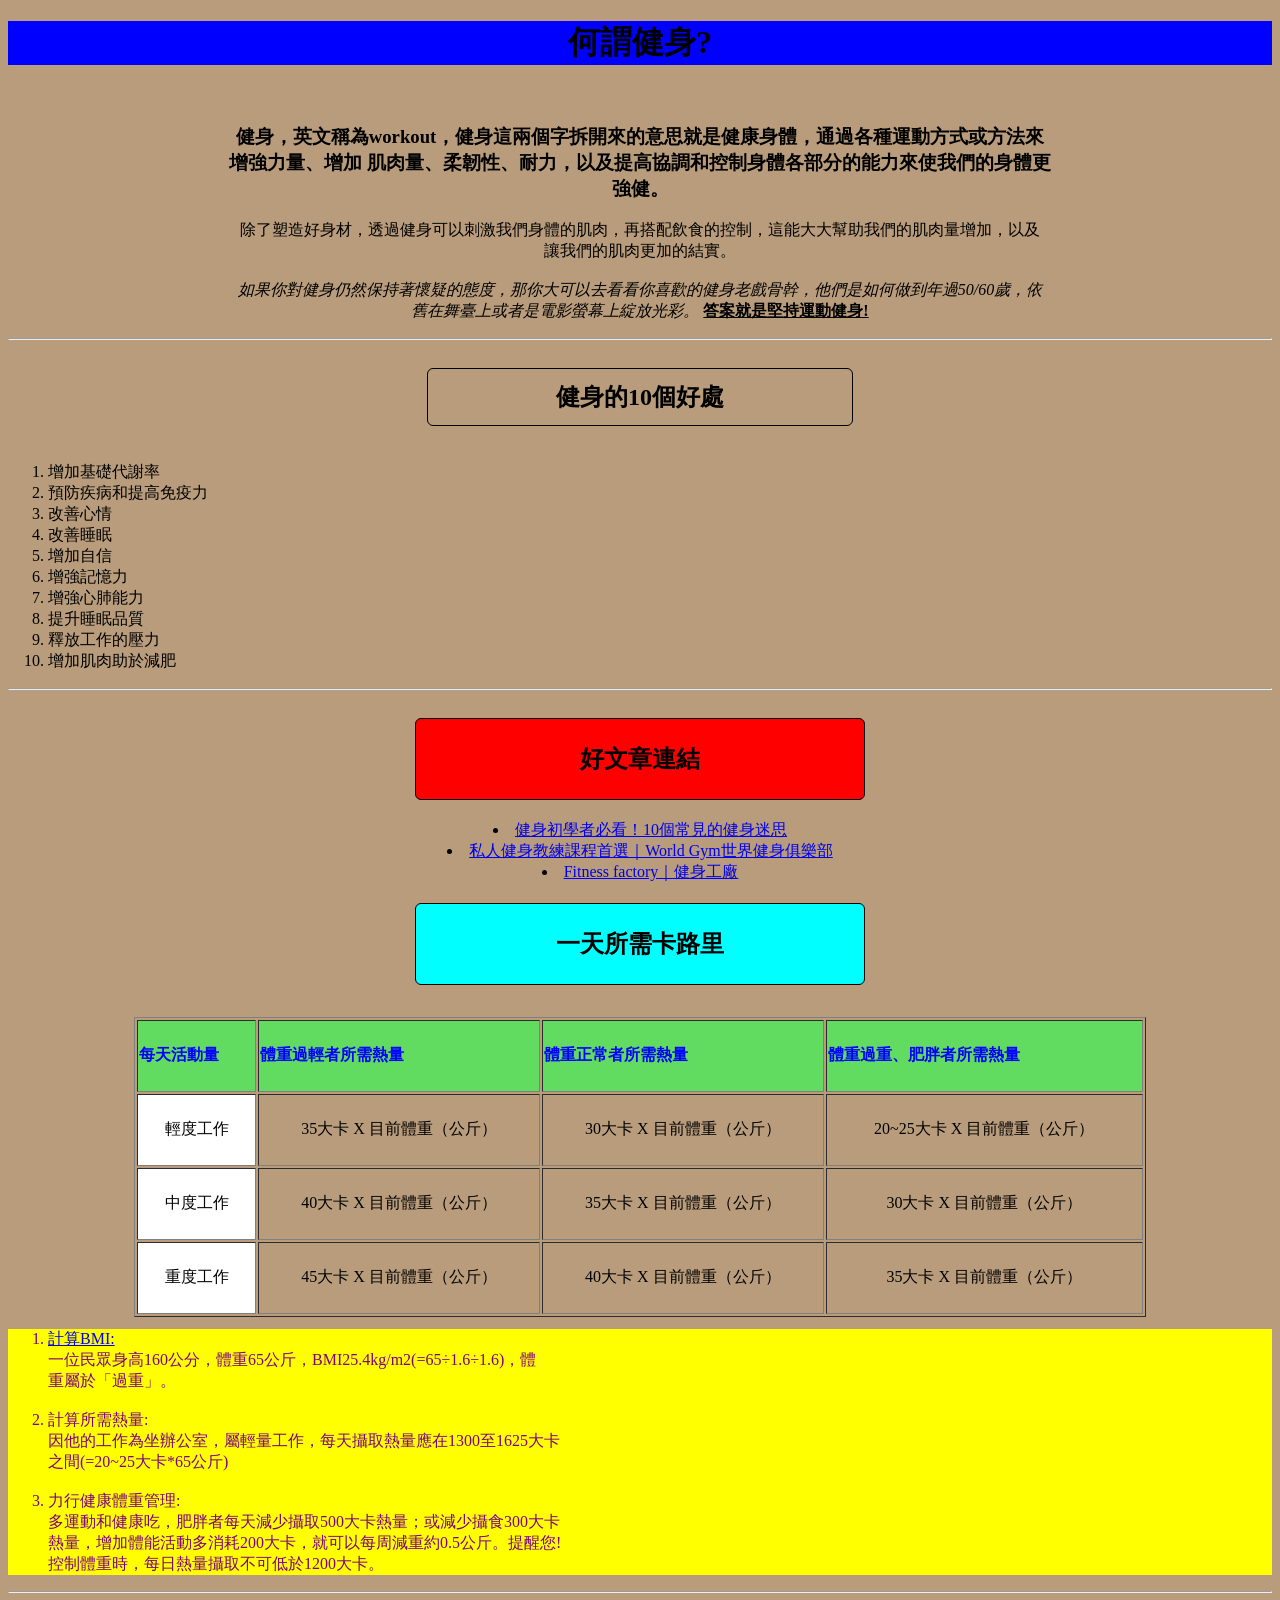
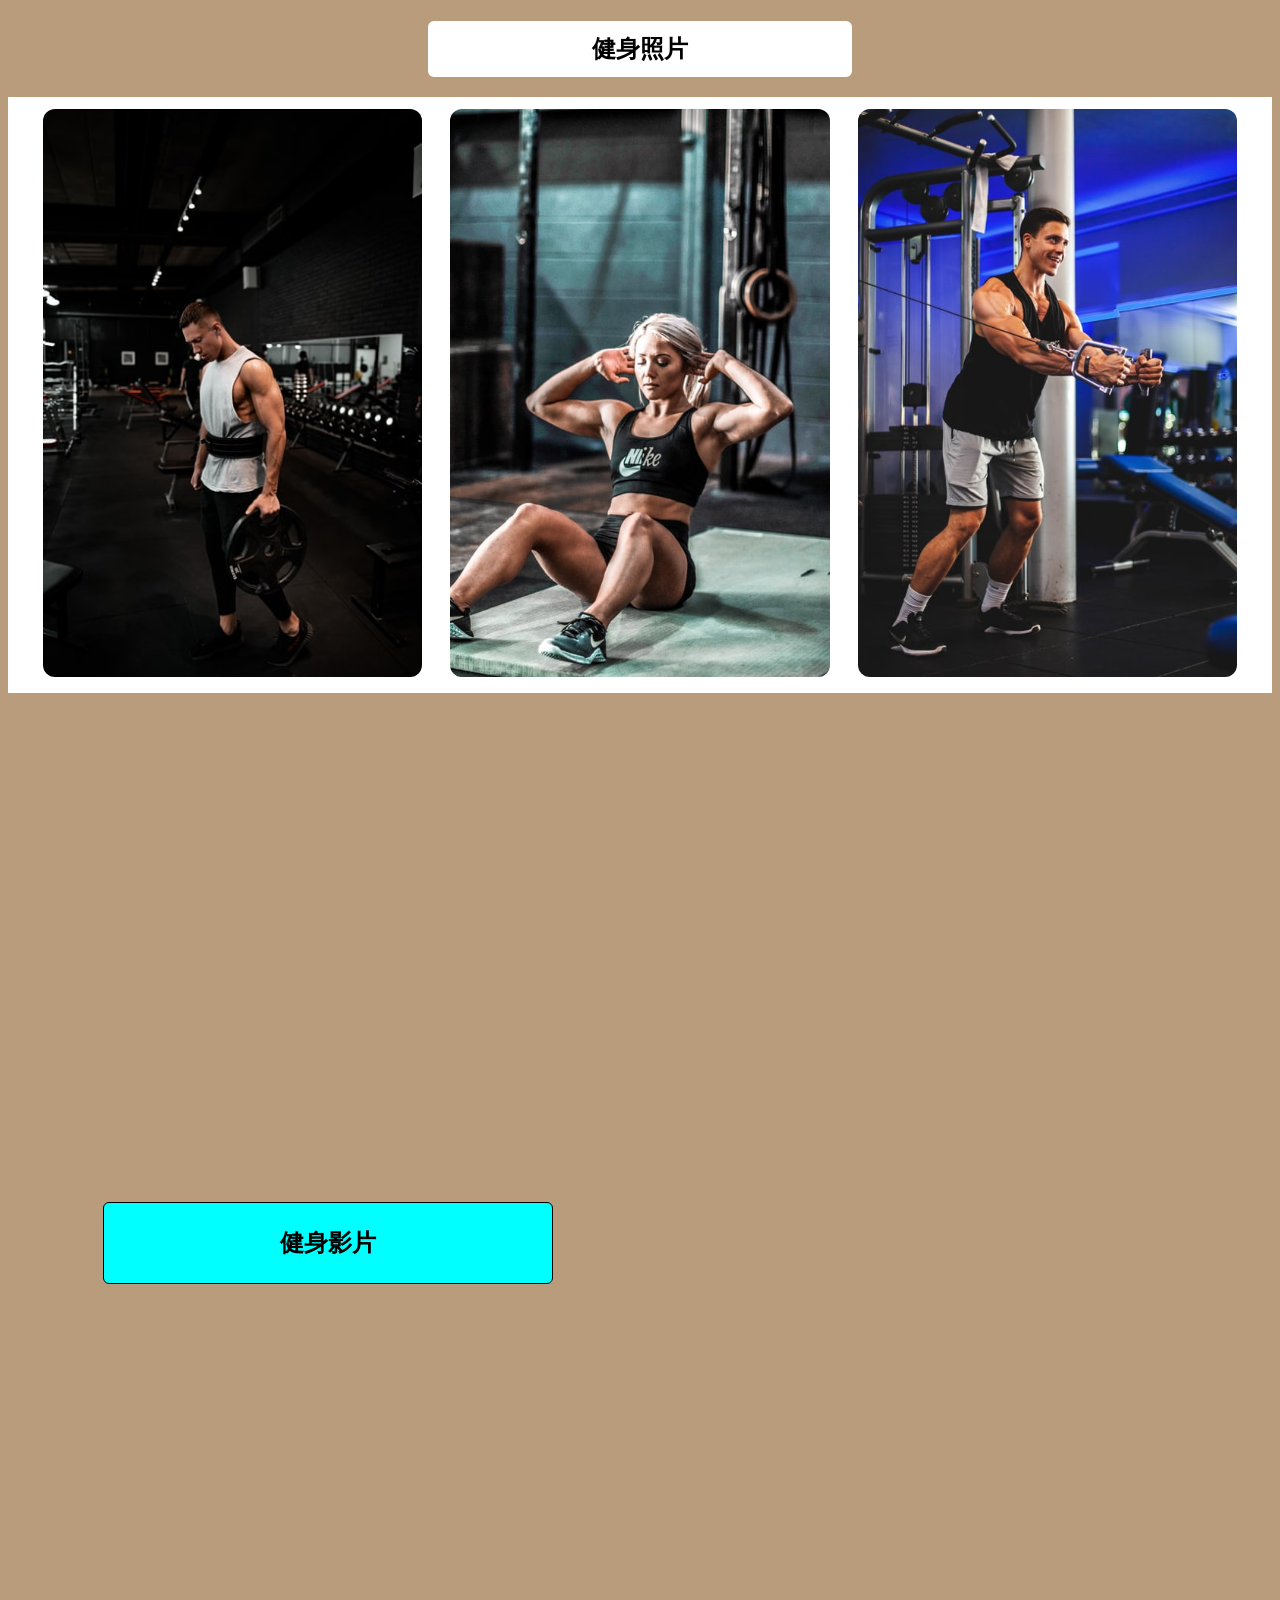
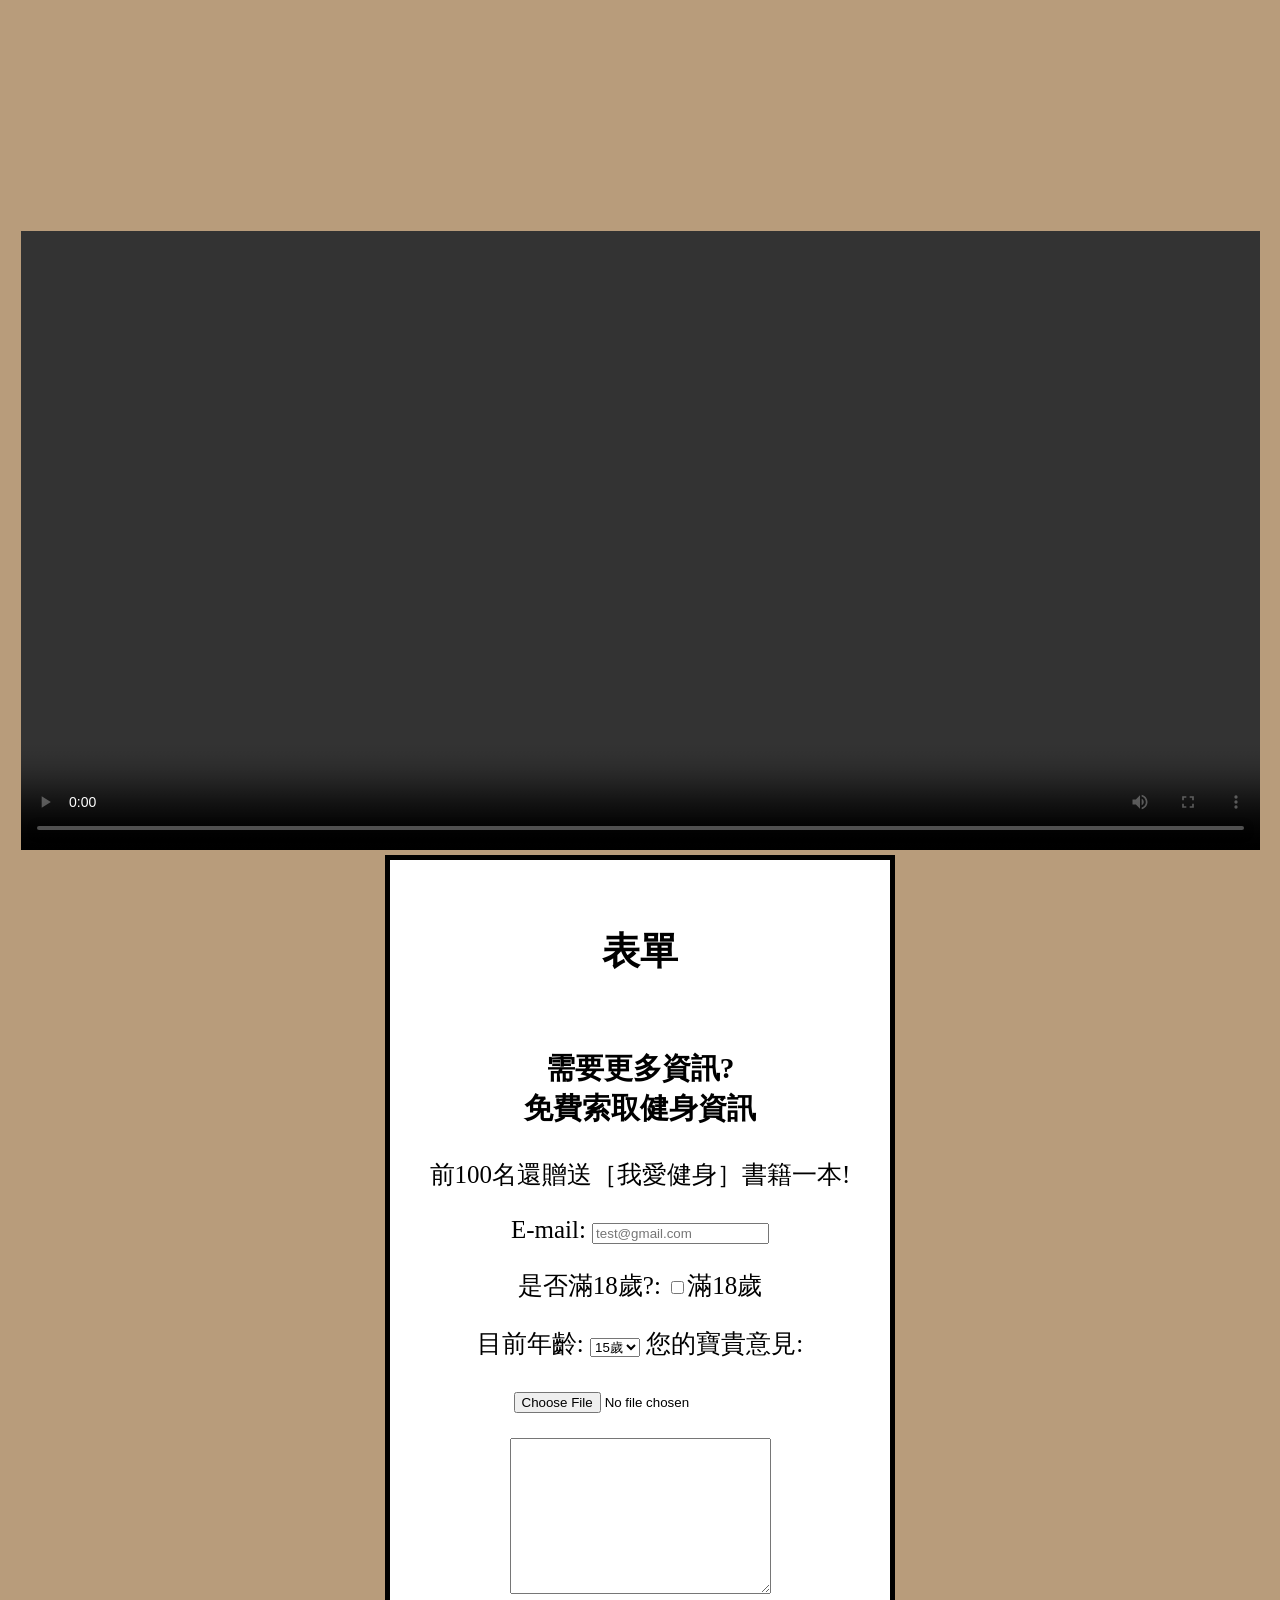
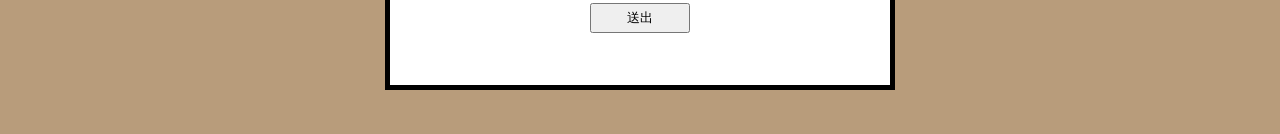
==== commit 91ceb507: "改表單設計" ====
--- a/index.html
+++ b/index.html
@@ -13,10 +13,35 @@
 
         }
 
-        /* 
+        #form_a {
+            border: 5px solid black;
+            background-color: white;
+            display: inline-block;
+            width: 500px;
+            margin: 0px auto;
+            padding: 24px 0px;
+            font-size: 25px;
+        }
+
+        #form_a h2 {
+            border: 0px solid black;
+            background-color: white;
+            display: inline-block;
+        }
+
+        #form_a button {
+            width: 100px;
+            height: 30px;
+        }
+
         h2 {
-            background-color: aqua;
-        } */
+            display: inline-block;
+            width: 400px;
+            padding: 12px;
+            border-radius: 6px;
+            /* 編框 */
+            border: 1px solid black;
+        }
 
         .abc {
             background-color: aqua;
@@ -54,9 +79,10 @@
 
         }
 
-        #bmitable td {
+        #bmitable td:first-child {
             background-color: white;
             text-align: center;
+
 
         }
 
@@ -64,6 +90,7 @@
             text-align: left;
             background-color: yellow;
             color: purple;
+            margin-top: 12px;
         }
     </style>
 
@@ -170,44 +197,45 @@
     <br>
     <video width="98%" controls src="video/file_example_MP4_640_3MG.mp4"></video>
 
-    <h2 style="text-align: left;">表單</h2>
-    <h3 style="text-align: left;">需要更多資訊?免費索取健身資訊</h3>
-    <p style="text-align: left;">前100名還贈送［我愛健身］書籍一本!</p>
-
-
-    <form action="" style="text-align: left;">
-        <label for="email">E-mail:</label>
-        <input type="text" name="email" id="email" placeholder="test@gmail.com">
-        <p>
-            <label for="age">是否滿18歲?:</label>
-            <input type="checkbox" name="age">滿18歲
-        </p>
-
-        <p>
-            <label for="age_2">目前年齡:</label>
-            <select name="age_2" id="">
-                <option value="15歲">15歲</option>
-                <option value="16歲">16歲</option>
-                <option value="17歲">17歲</option>
-                <option value="18歲">18歲</option>
-                <option value="19歲">19歲</option>
-                <option value="20歲">20歲</option>
-            </select>
-
-            <label for="commend">您的寶貴意見:</label>
-        </p>
-        <p>
-            <label for="file">請選擇檔案:</label>
-        <p>
+    <div id="form_a">
+        <h2>表單</h2>
+        <h3>需要更多資訊?<br>免費索取健身資訊</h3>
+        <p>前100名還贈送［我愛健身］書籍一本!</p>
+
+
+        <form action="">
+            <label for="email">E-mail:</label>
+            <input type="text" name="email" id="email" placeholder="test@gmail.com">
+            <p>
+                <label for="age">是否滿18歲?:</label>
+                <input type="checkbox" name="age">滿18歲
+            </p>
+
+            <p>
+                <label for="age_2">目前年齡:</label>
+                <select name="age_2" id="">
+                    <option value="15歲">15歲</option>
+                    <option value="16歲">16歲</option>
+                    <option value="17歲">17歲</option>
+                    <option value="18歲">18歲</option>
+                    <option value="19歲">19歲</option>
+                    <option value="20歲">20歲</option>
+                </select>
+
+                <label for="commend">您的寶貴意見:</label>
+            </p>
+            <!-- <p>
+                <label for="file">請選擇檔案:</label>
+            <p> -->
             <input type="file">
-        </p>
-        </p>
-        <textarea id="commend" cols="30" rows="10"></textarea>
-        <br>
-        <button type="submit">送出</button>
-    </form>
-    <br>
-
+            </p>
+            </p>
+            <textarea id="commend" cols="30" rows="10"></textarea>
+            <br>
+            <button type="submit">送出</button>
+        </form>
+        <br>
+    </div>
 
     <br>
     <br>
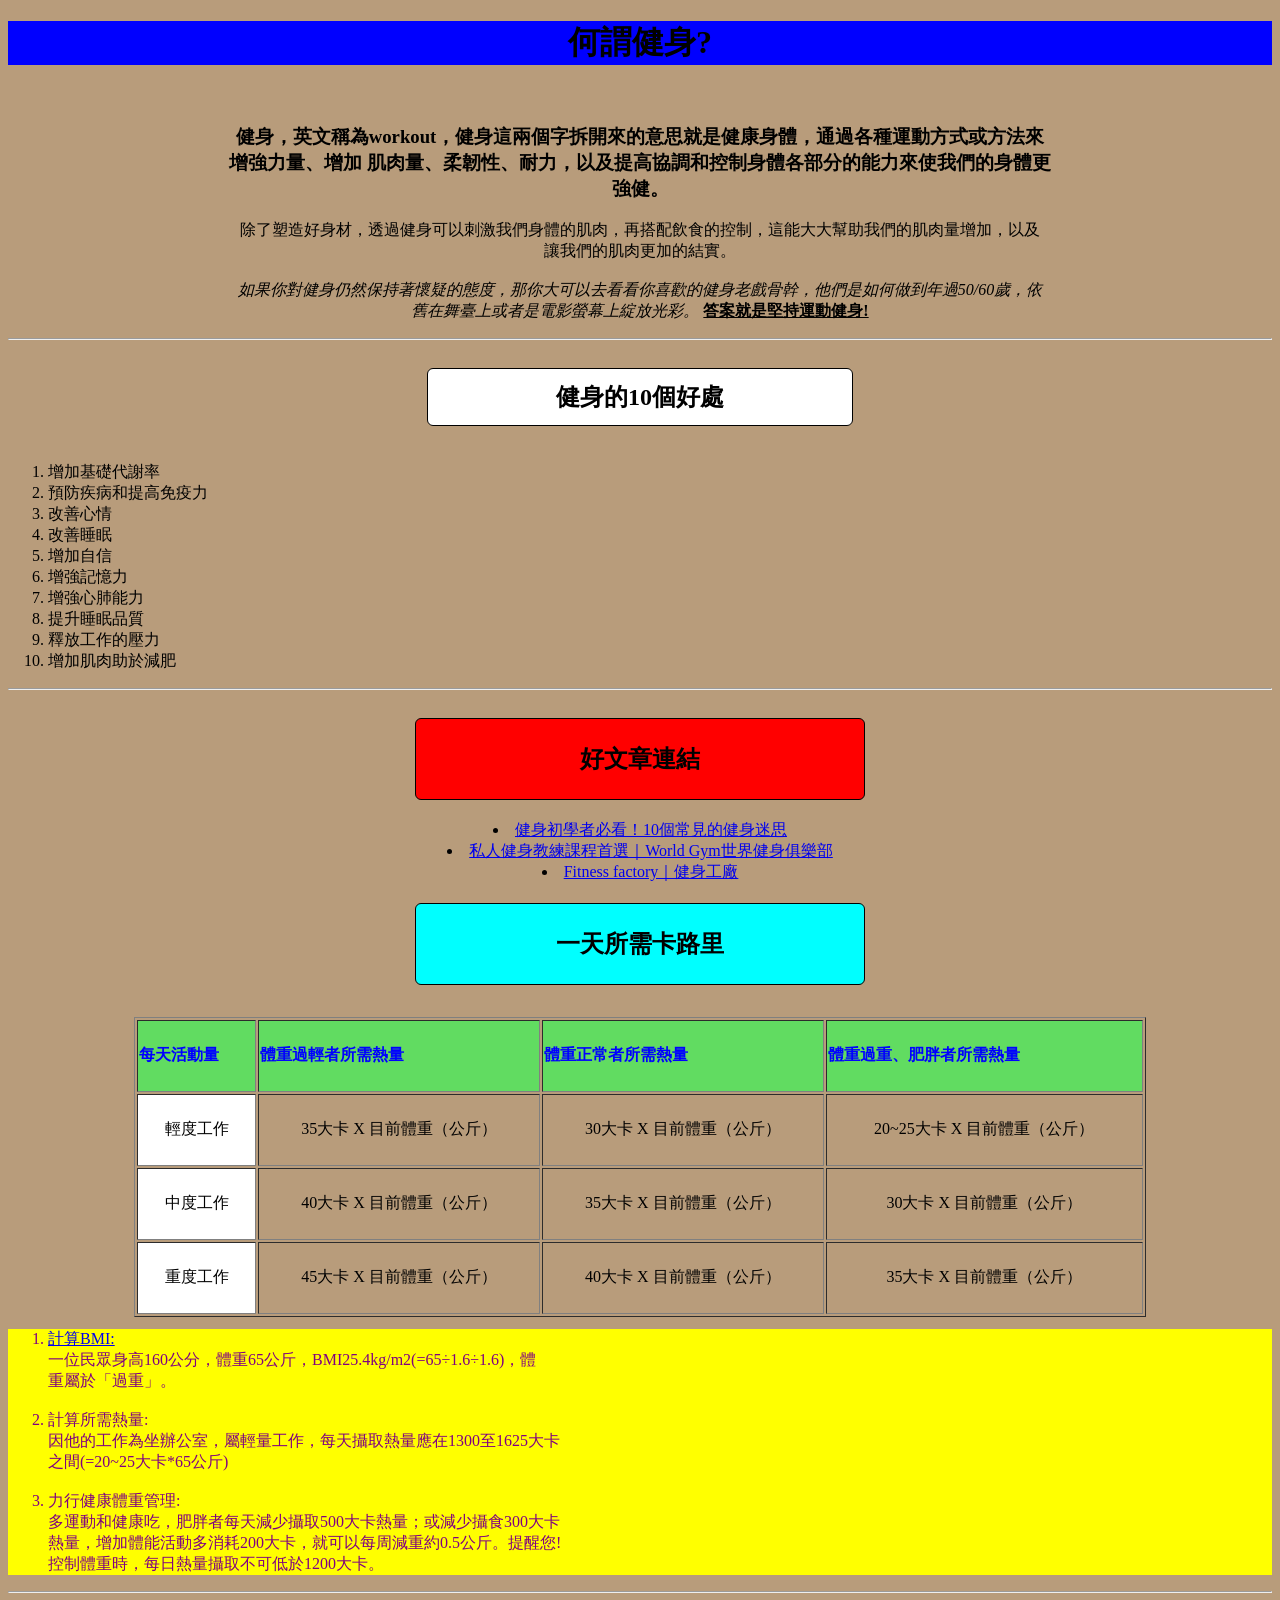
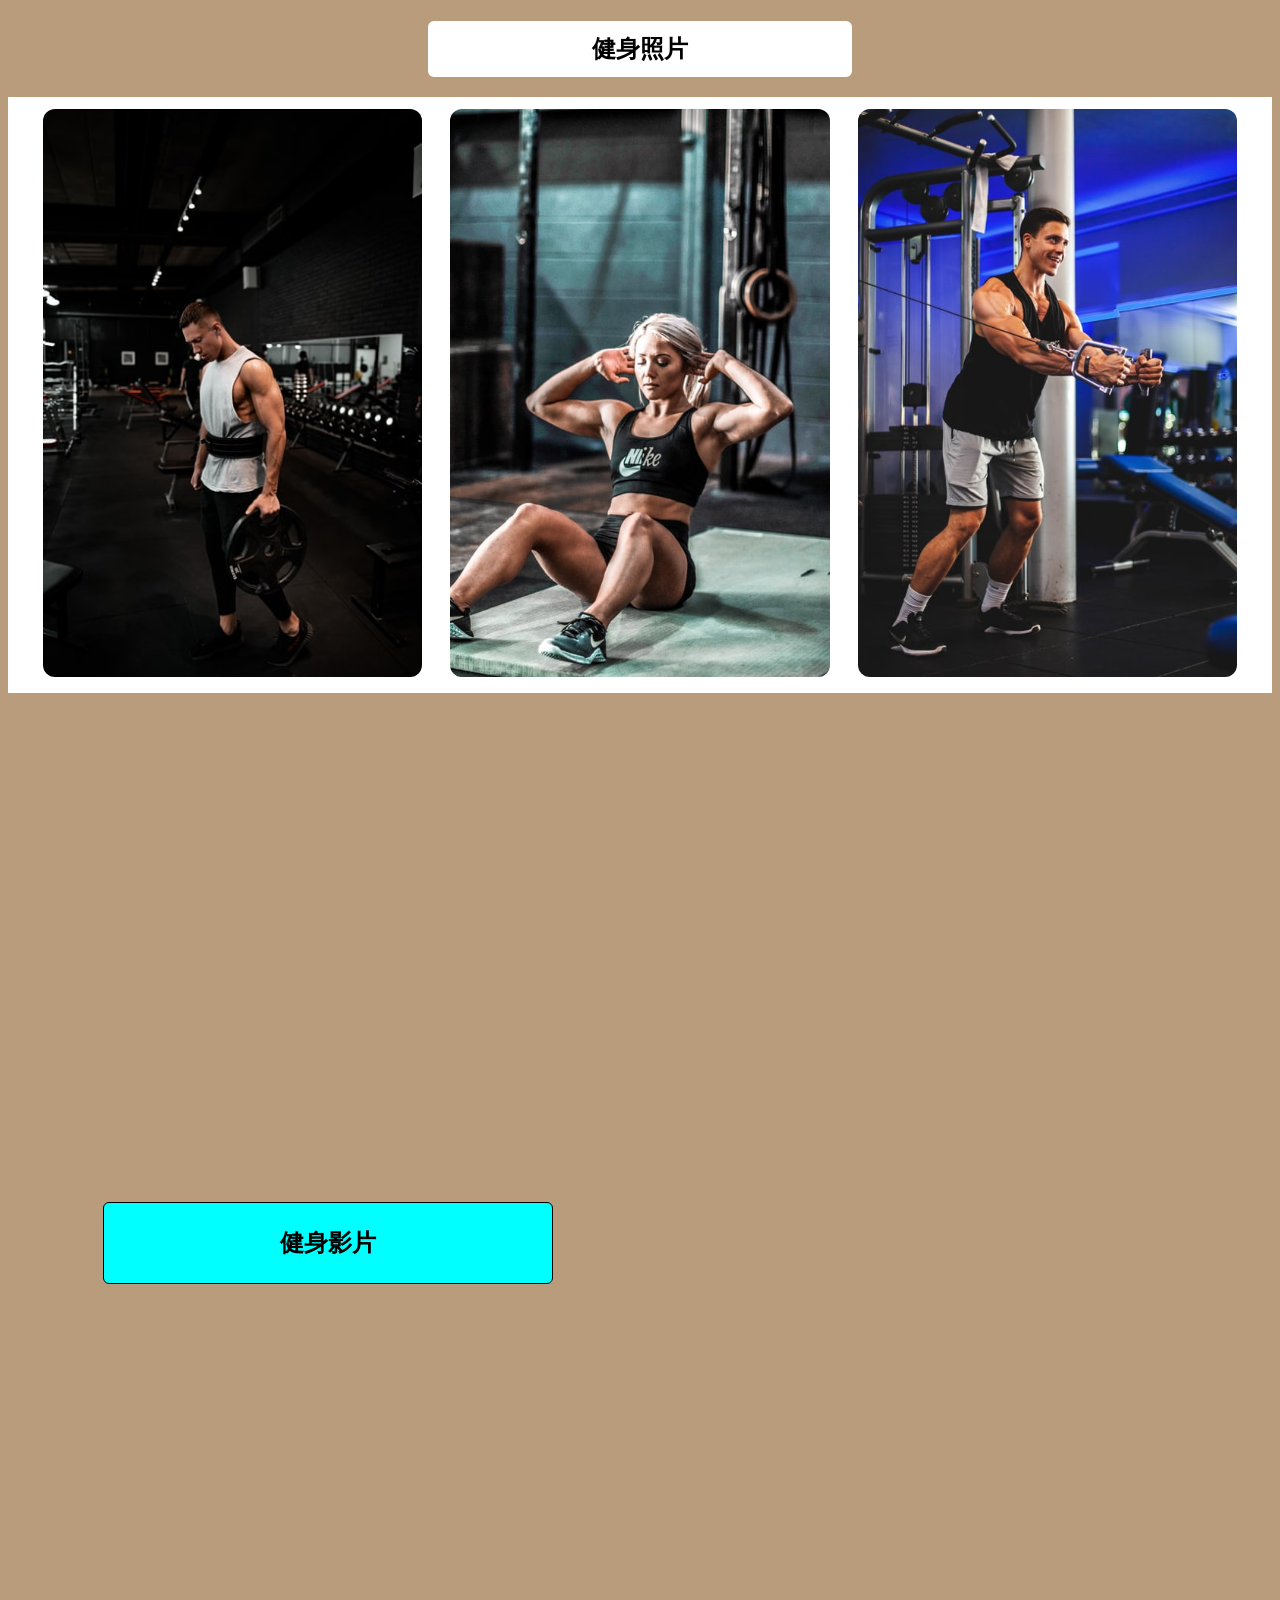
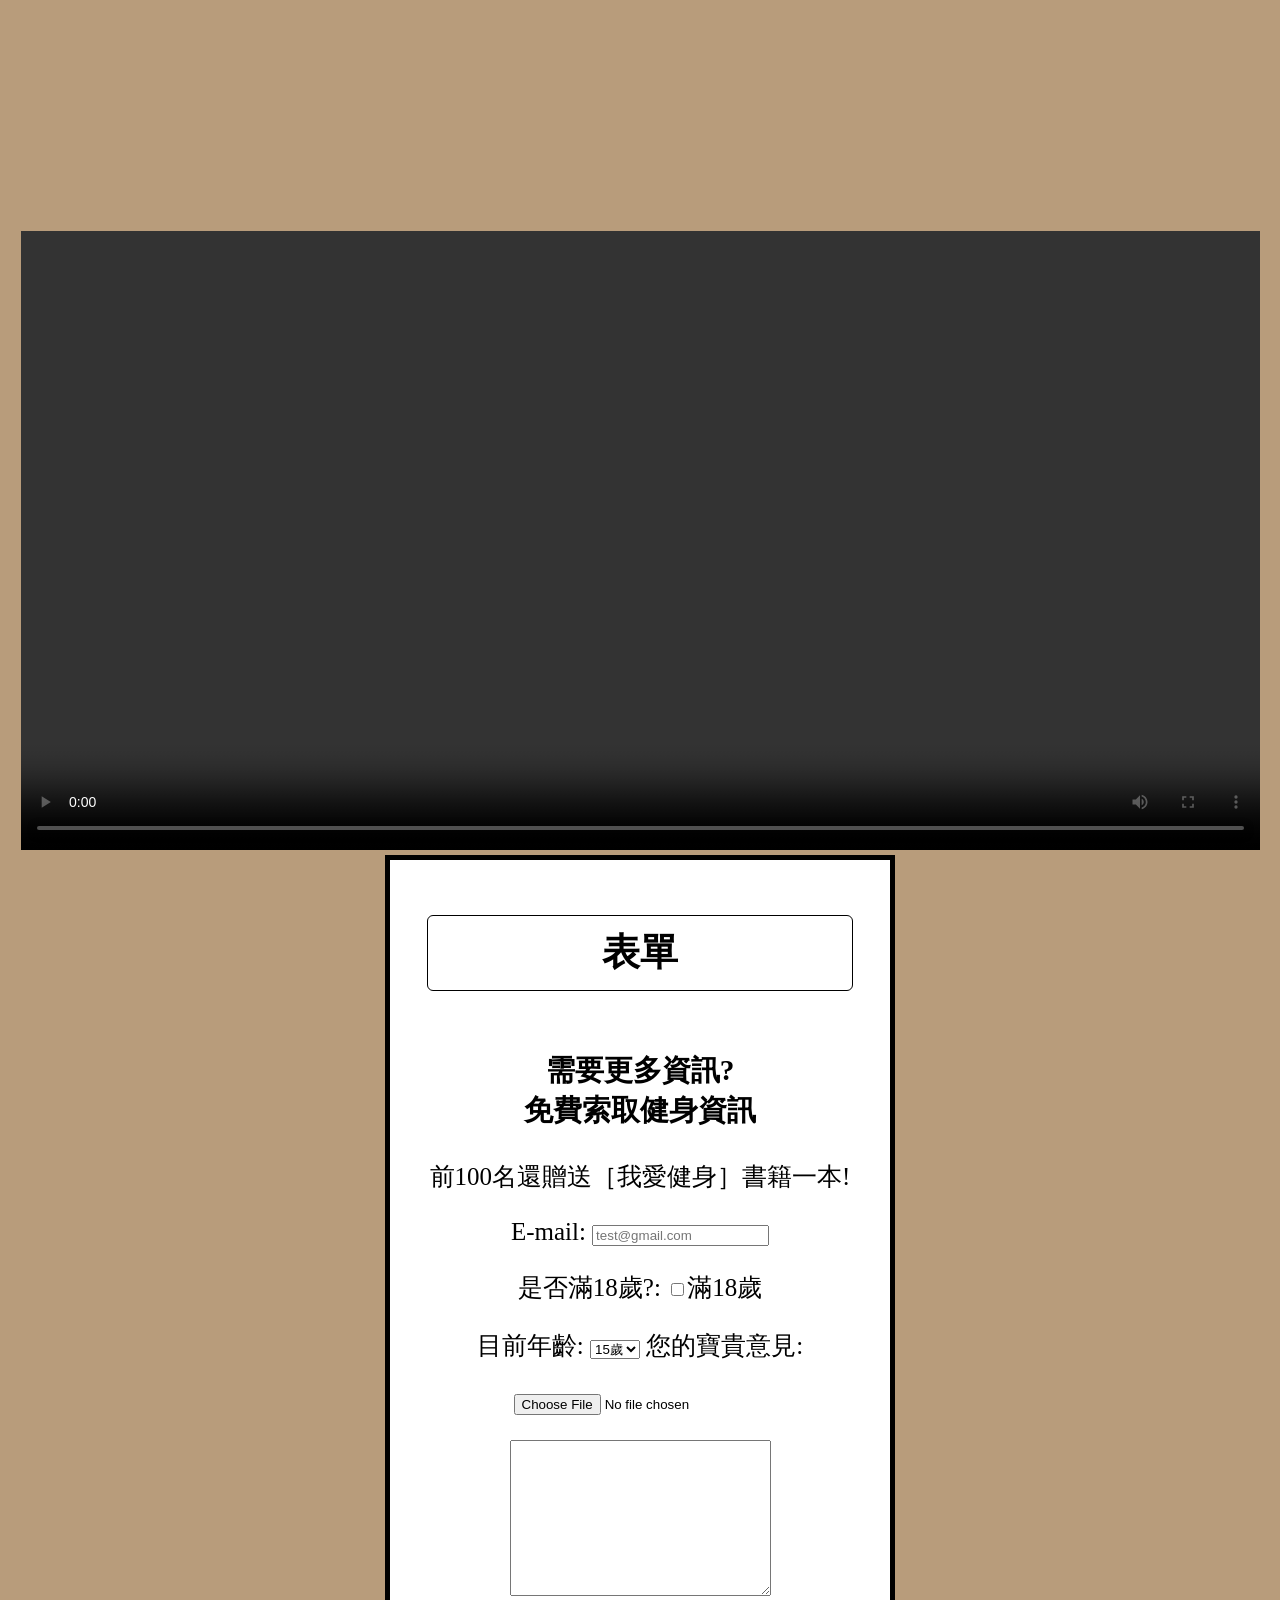
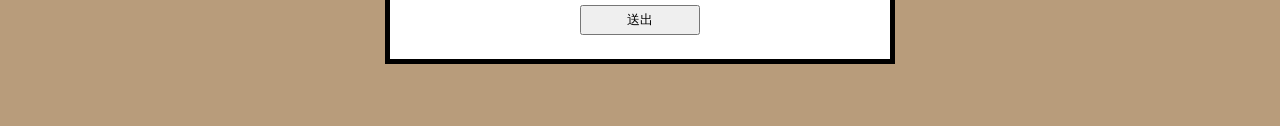
==== commit 0115c79a: "共同使用css link" ====
--- a/index.html
+++ b/index.html
@@ -5,35 +5,8 @@
     <meta charset="UTF-8">
     <title>我愛健身網站</title>
 
+    <link rel="stylesheet" href="css/style.css">
     <style>
-        body {
-            text-align: center;
-            background-color: rgb(184, 156, 123);
-            font-family: 'DFKai-SB';
-
-        }
-
-        #form_a {
-            border: 5px solid black;
-            background-color: white;
-            display: inline-block;
-            width: 500px;
-            margin: 0px auto;
-            padding: 24px 0px;
-            font-size: 25px;
-        }
-
-        #form_a h2 {
-            border: 0px solid black;
-            background-color: white;
-            display: inline-block;
-        }
-
-        #form_a button {
-            width: 100px;
-            height: 30px;
-        }
-
         h2 {
             display: inline-block;
             width: 400px;
@@ -197,45 +170,45 @@
     <br>
     <video width="98%" controls src="video/file_example_MP4_640_3MG.mp4"></video>
 
-    <div id="form_a">
+    <form action="">
         <h2>表單</h2>
         <h3>需要更多資訊?<br>免費索取健身資訊</h3>
         <p>前100名還贈送［我愛健身］書籍一本!</p>
 
 
-        <form action="">
-            <label for="email">E-mail:</label>
-            <input type="text" name="email" id="email" placeholder="test@gmail.com">
-            <p>
-                <label for="age">是否滿18歲?:</label>
-                <input type="checkbox" name="age">滿18歲
-            </p>
-
-            <p>
-                <label for="age_2">目前年齡:</label>
-                <select name="age_2" id="">
-                    <option value="15歲">15歲</option>
-                    <option value="16歲">16歲</option>
-                    <option value="17歲">17歲</option>
-                    <option value="18歲">18歲</option>
-                    <option value="19歲">19歲</option>
-                    <option value="20歲">20歲</option>
-                </select>
-
-                <label for="commend">您的寶貴意見:</label>
-            </p>
-            <!-- <p>
+
+        <label for="email">E-mail:</label>
+        <input type="text" name="email" id="email" placeholder="test@gmail.com">
+        <p>
+            <label for="age">是否滿18歲?:</label>
+            <input type="checkbox" name="age">滿18歲
+        </p>
+
+        <p>
+            <label for="age_2">目前年齡:</label>
+            <select name="age_2" id="">
+                <option value="15歲">15歲</option>
+                <option value="16歲">16歲</option>
+                <option value="17歲">17歲</option>
+                <option value="18歲">18歲</option>
+                <option value="19歲">19歲</option>
+                <option value="20歲">20歲</option>
+            </select>
+
+            <label for="commend">您的寶貴意見:</label>
+        </p>
+        <!-- <p>
                 <label for="file">請選擇檔案:</label>
             <p> -->
-            <input type="file">
-            </p>
-            </p>
-            <textarea id="commend" cols="30" rows="10"></textarea>
-            <br>
-            <button type="submit">送出</button>
-        </form>
-        <br>
-    </div>
+        <input type="file">
+        </p>
+        </p>
+        <textarea id="commend" cols="30" rows="10"></textarea>
+        <br>
+        <button type="submit">送出</button>
+    </form>
+    <br>
+
 
     <br>
     <br>
--- a/css/style.css
+++ b/css/style.css
@@ -0,0 +1,27 @@
+body {
+    text-align: center;
+    background-color: rgb(184, 156, 123);
+    font-family: 'DFKai-SB';
+
+}
+
+form {
+    border: 5px solid black;
+    background-color: white;
+    display: inline-block;
+    width: 500px;
+    margin: 0px auto;
+    padding: 24px 0px;
+    font-size: 25px;
+}
+
+h2 {
+    border: 0px solid rgb(162, 88, 88);
+    background-color: white;
+    display: inline-block;
+}
+
+button {
+    width: 120px;
+    height: 30px;
+}
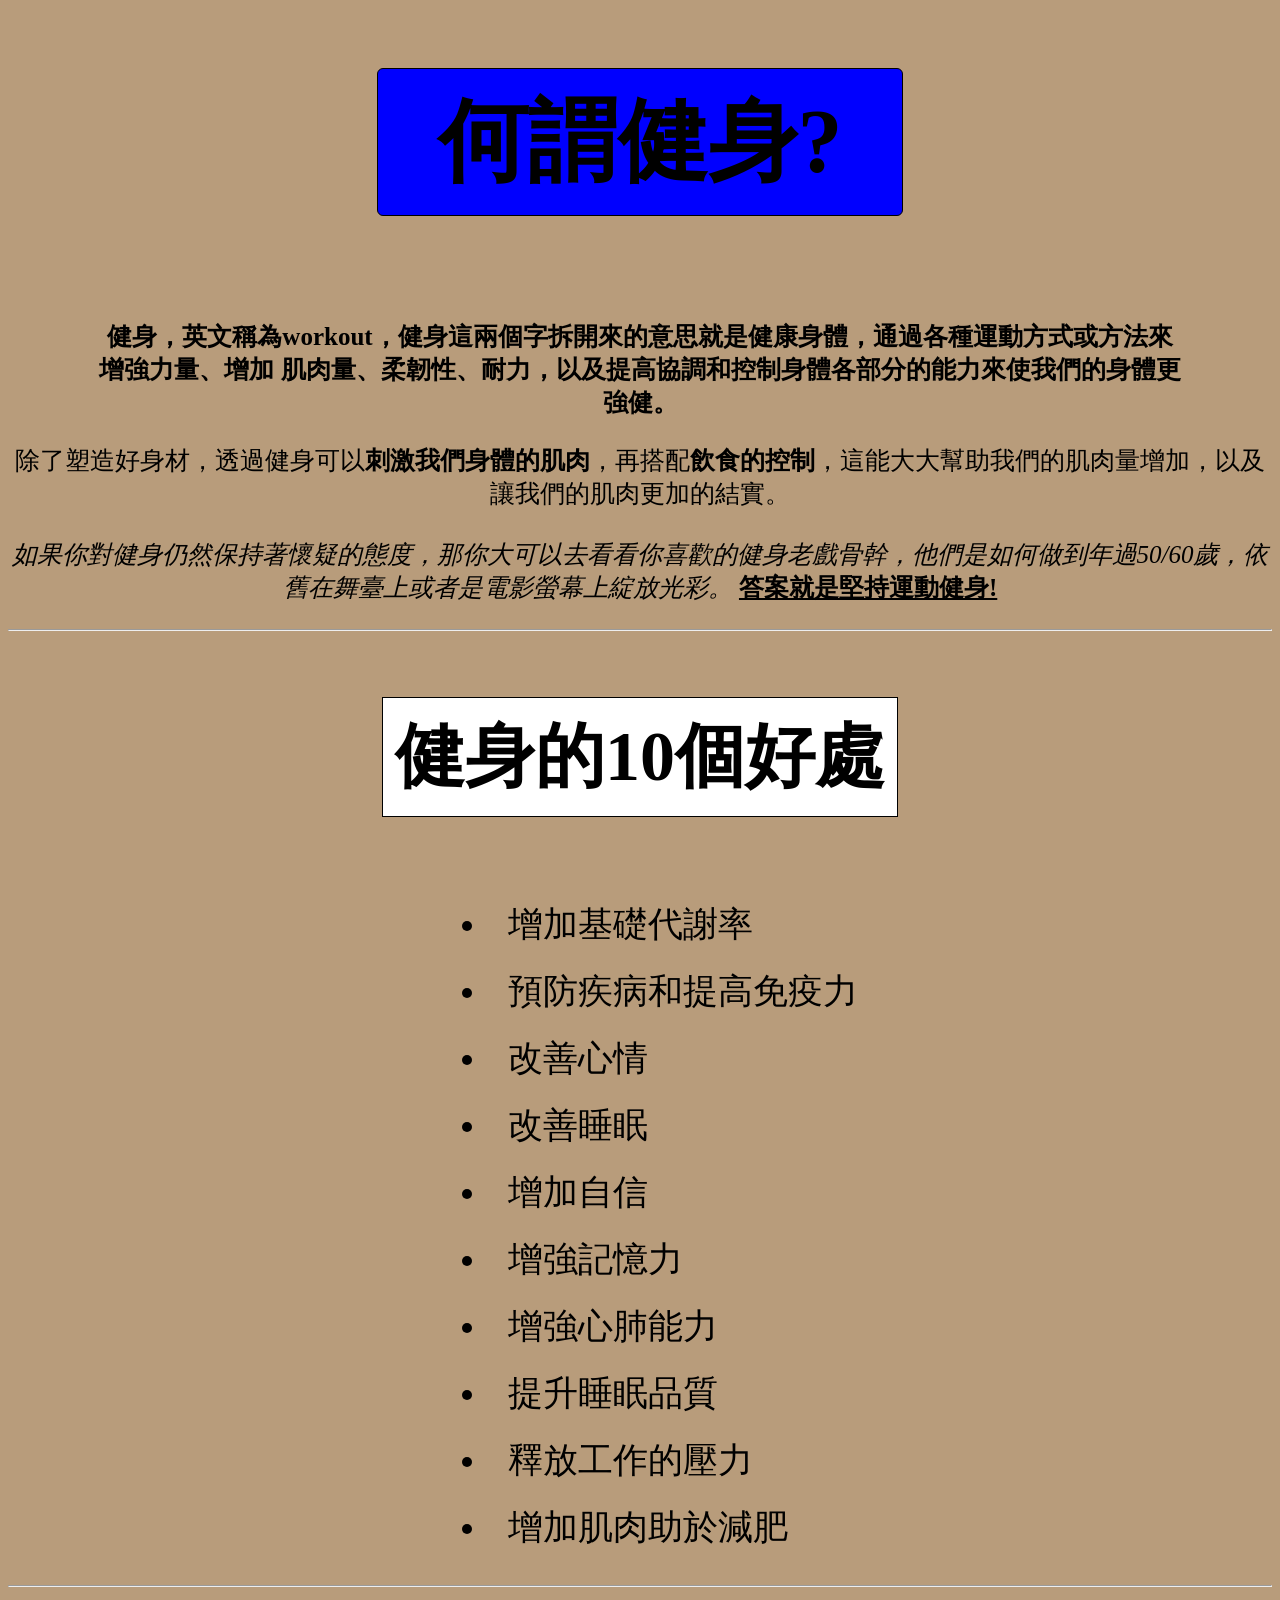
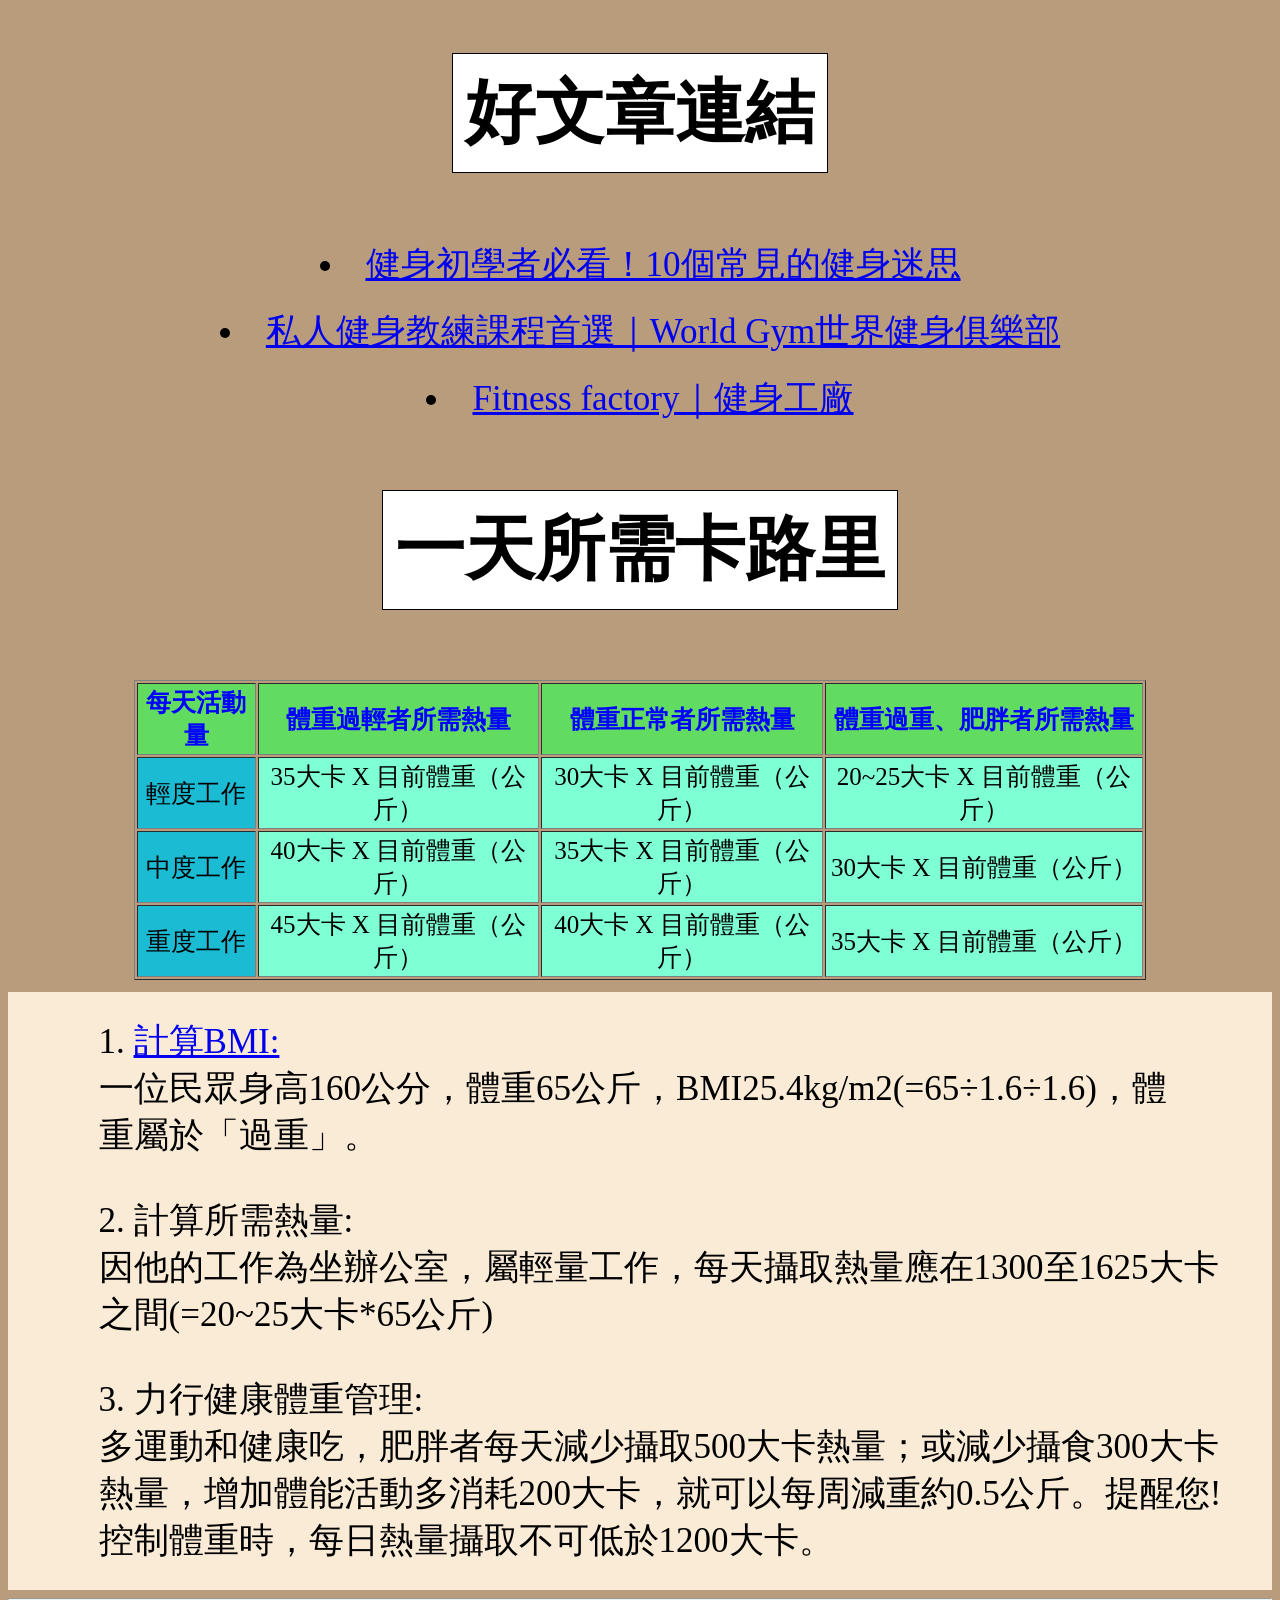
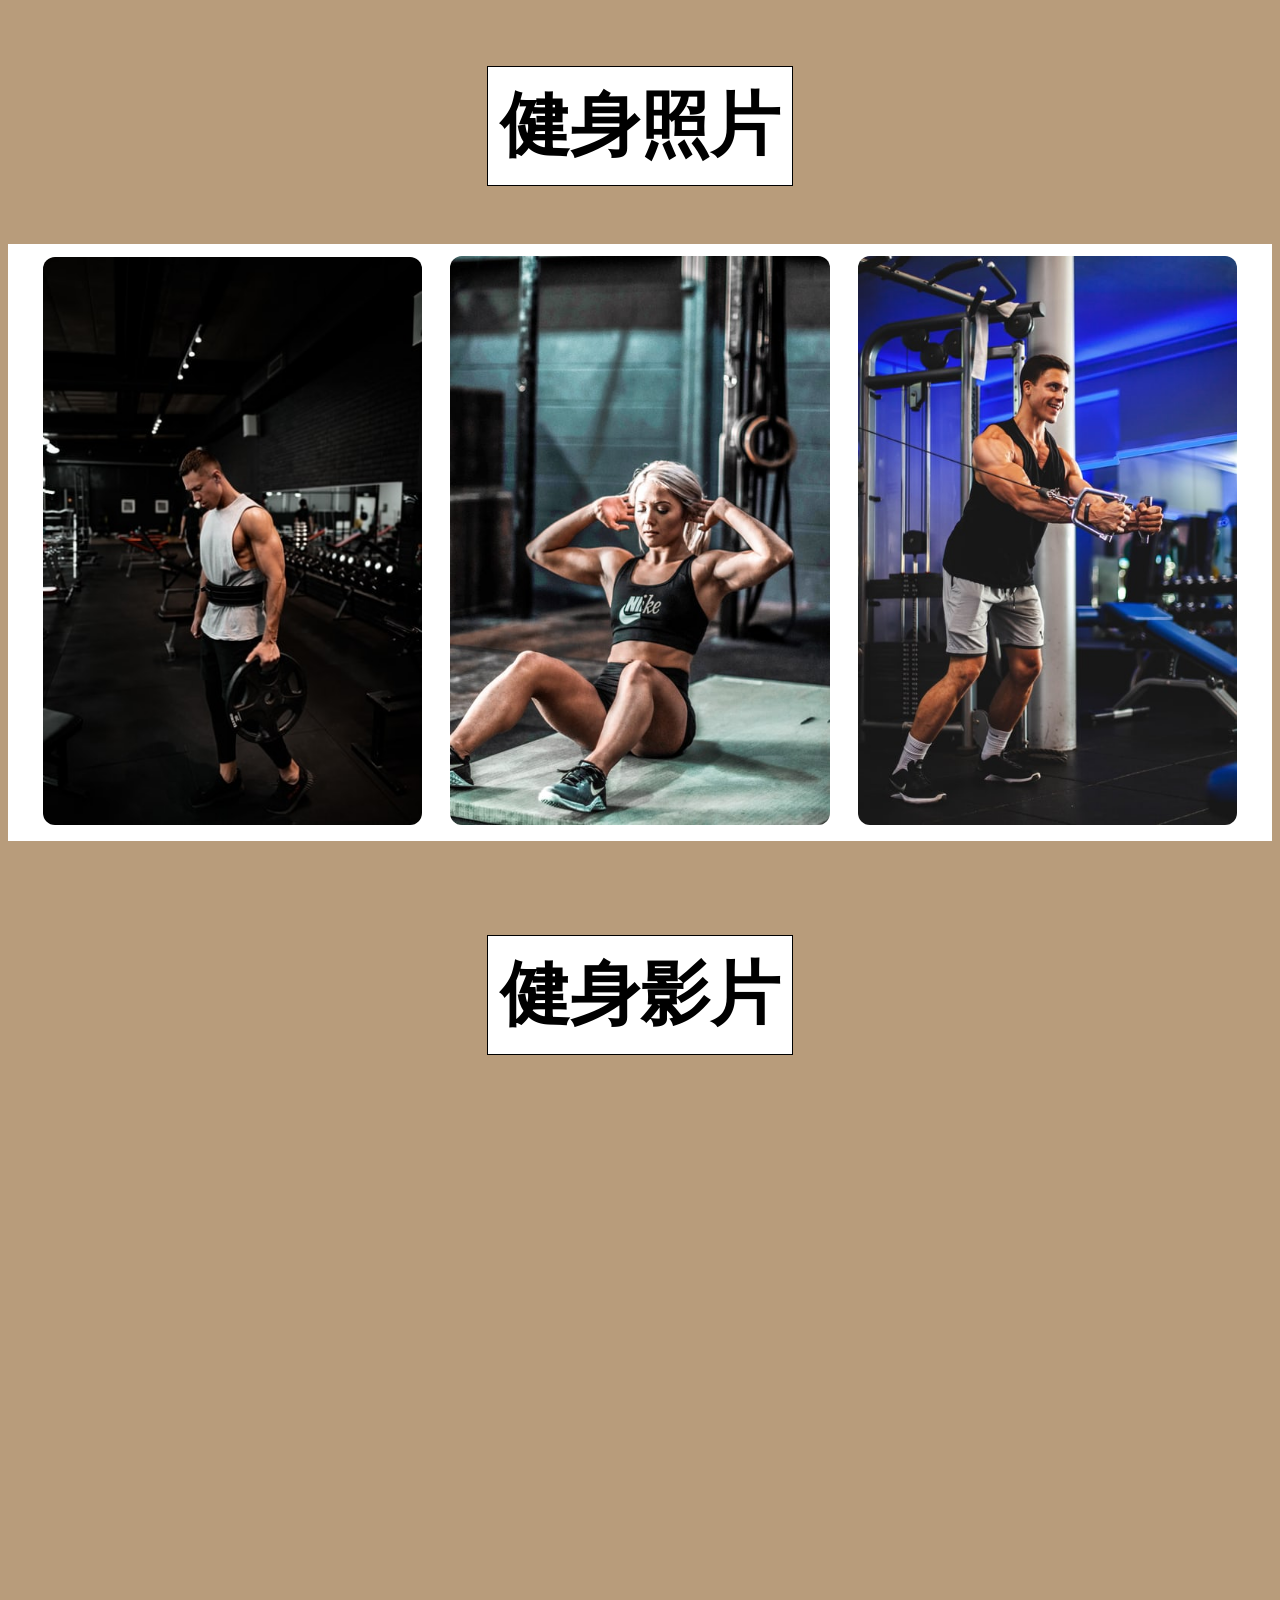
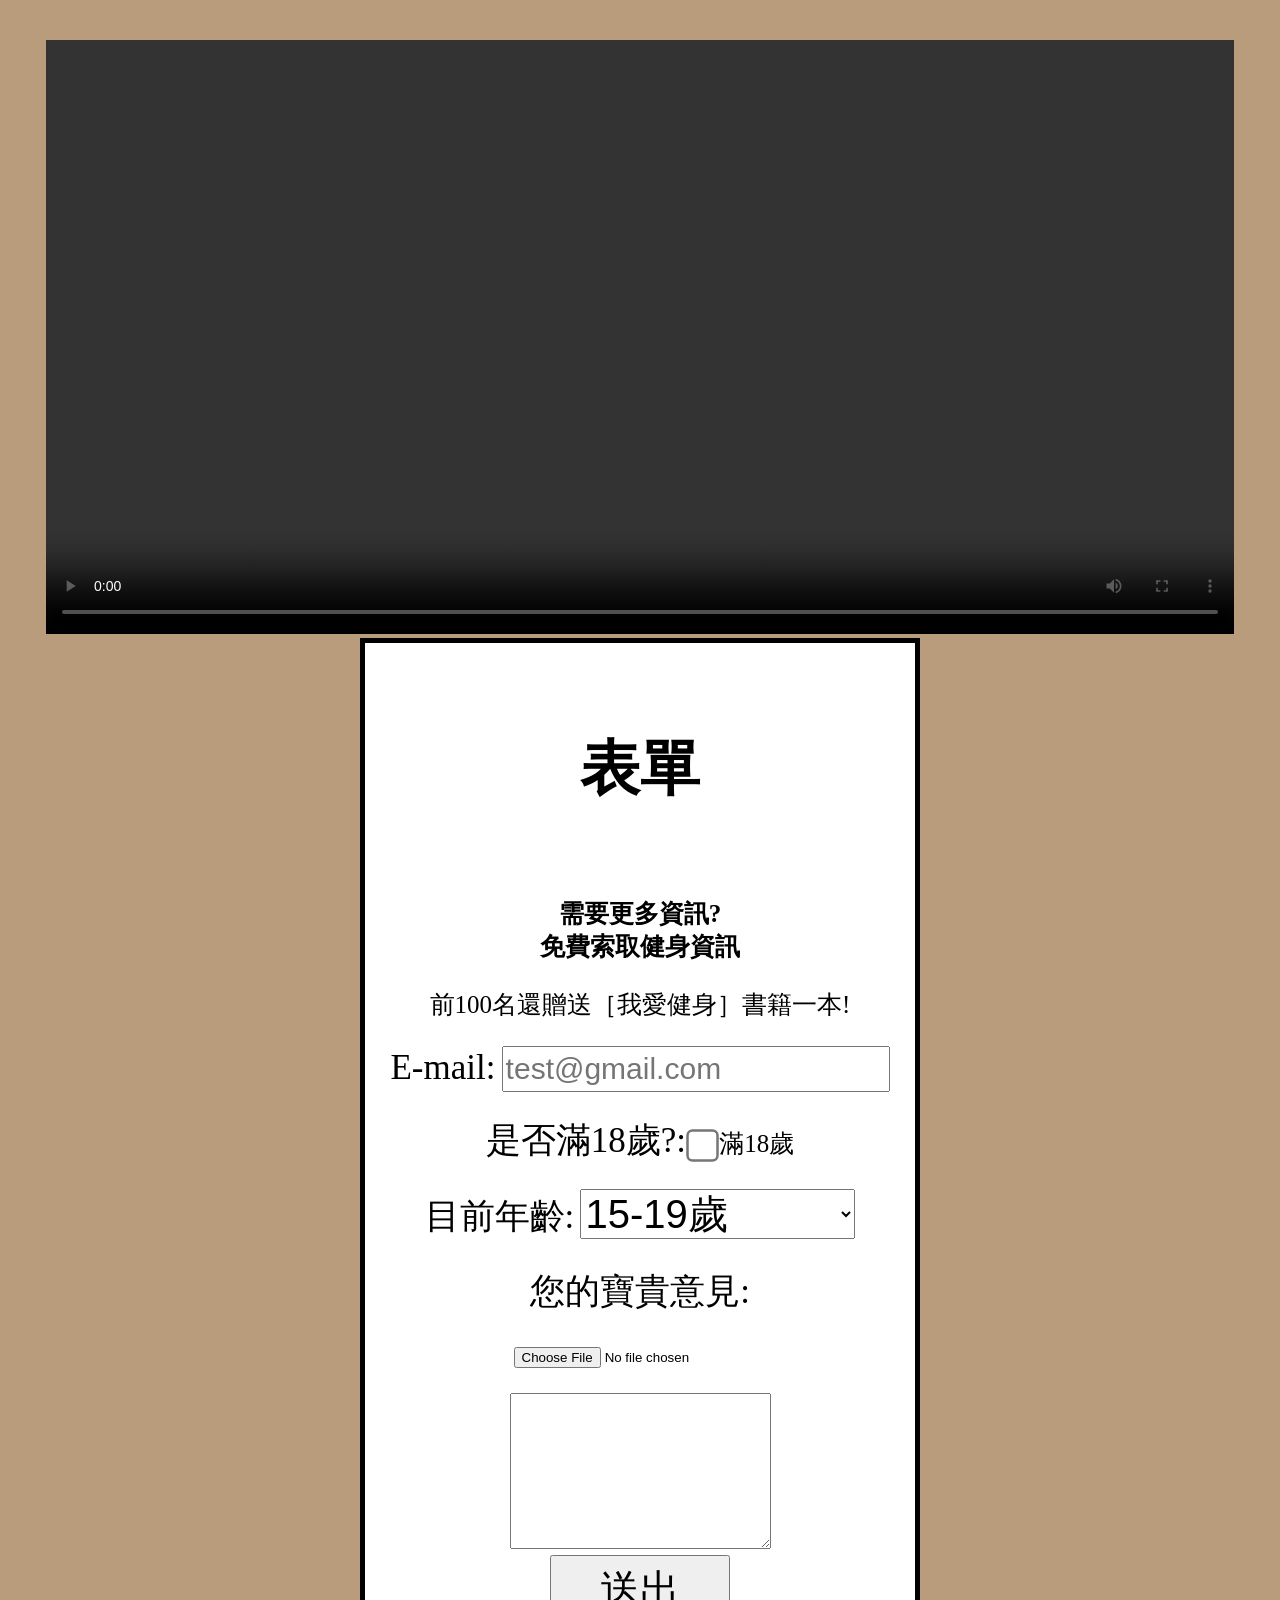
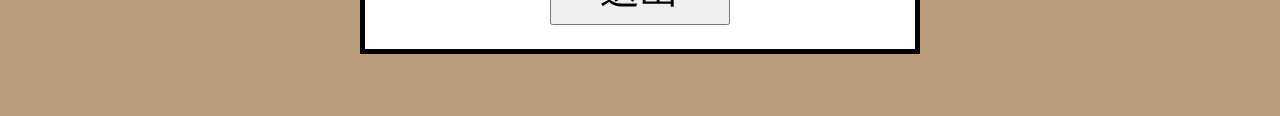
==== commit e33856d9: "調整css及html" ====
--- a/index.html
+++ b/index.html
@@ -7,18 +7,36 @@
 
     <link rel="stylesheet" href="css/style.css">
     <style>
-        h2 {
+        h1 {
             display: inline-block;
-            width: 400px;
+            width: 500px;
             padding: 12px;
             border-radius: 6px;
             /* 編框 */
             border: 1px solid black;
-        }
-
-        .abc {
-            background-color: aqua;
-            padding: 24px 24px;
+            font-size: 90px;
+        }
+
+        h3,
+        p {
+            font-size: 25px;
+        }
+
+        select {
+            width: 50%;
+            height: 50px;
+            font-size: 40px;
+        }
+
+        ul,
+        ol {
+            text-align: left;
+            list-style-position: inside;
+        }
+
+        li {
+            font-size: 35px;
+            padding: 10px 5px;
         }
 
         #cde {
@@ -41,6 +59,7 @@
             width: 80%;
             margin: 12px auto;
             height: 300px;
+            font-size: 25px;
 
         }
 
@@ -48,22 +67,32 @@
             background-color: rgb(97, 220, 97);
             text-align: center;
             color: blue;
-            text-align: left;
-
-        }
-
+            text-align: center;
+        }
+
+        /* td第一列 */
         #bmitable td:first-child {
+            background-color: rgb(28, 187, 212);
+        }
+
+        #bmitable td {
+            background-color: aquamarine;
+        }
+
+        #zzz {
+            /* background-color: yellow; */
+            color: purple;
+            margin-top: 40px;
+            text-align: center;
+            list-style-position: inside;
+        }
+
+        #FormTitle {
+            border: 0px solid black;
             background-color: white;
-            text-align: center;
-
-
-        }
-
-        #zzz {
-            text-align: left;
-            background-color: yellow;
-            color: purple;
-            margin-top: 12px;
+            display: inline-block;
+            font-size: 60px;
+
         }
     </style>
 
@@ -73,11 +102,12 @@
 
 <body>
     <h1 style="background-color: blue;">何謂健身?</h1>
-    <img width="100%" src="https://t3.ftcdn.net/jpg/03/50/81/90/360_F_350819094_ASJQuvwGOy4BpQwb096TntNE9J1D4UP5.jpg"
+    <br>
+    <img width="1500px" src="https://t3.ftcdn.net/jpg/03/50/81/90/360_F_350819094_ASJQuvwGOy4BpQwb096TntNE9J1D4UP5.jpg"
         alt="">
     <h3>健身，英文稱為workout，健身這兩個字拆開來的意思就是健康身體，通過各種運動方式或方法來<br>增強力量、增加
         肌肉量、柔韌性、耐力，以及提高協調和控制身體各部分的能力來使我們的身體更<br>強健。</h3>
-    <p> 除了塑造好身材，透過健身可以刺激我們身體的肌肉，再搭配飲食的控制，這能大大幫助我們的肌肉量增加，以及<br>
+    <p> 除了塑造好身材，透過健身可以<b>刺激我們身體的肌肉</b>，再搭配<b>飲食的控制</b>，這能大大幫助我們的肌肉量增加，以及<br>
         讓我們的肌肉更加的結實。
         <br>
         <br>
@@ -86,21 +116,23 @@
     </p>
     <hr>
     <h2>健身的10個好處</h2>
-    <ol style="text-align: left;">
-        <li>增加基礎代謝率</li>
-        <li>預防疾病和提高免疫力</li>
-        <li>改善心情</li>
-        <li>改善睡眠</li>
-        <li>增加自信</li>
-        <li>增強記憶力</li>
-        <li>增強心肺能力</li>
-        <li>提升睡眠品質</li>
-        <li>釋放工作的壓力</li>
-        <li>增加肌肉助於減肥</li>
-    </ol>
+    <div style="display: flex; justify-content: center;">
+        <ul>
+            <li>增加基礎代謝率</li>
+            <li>預防疾病和提高免疫力</li>
+            <li>改善心情</li>
+            <li>改善睡眠</li>
+            <li>增加自信</li>
+            <li>增強記憶力</li>
+            <li>增強心肺能力</li>
+            <li>提升睡眠品質</li>
+            <li>釋放工作的壓力</li>
+            <li>增加肌肉助於減肥</li>
+            </ol>
+    </div>
     <hr>
 
-    <h2 style="background-color: red; padding: px24 " class="abc">好文章連結</h2>
+    <h2>好文章連結</h2>
     <li><a target="_blank"
             href="https://www.fe-amart.com.tw/index.php/life-style/life-info/secret-recipe/hero-6">健身初學者必看！10個常見的健身迷思</a><br>
     </li>
@@ -108,7 +140,7 @@
     </li>
     <li><a target="_blank" href="https://www.fitnessfactory.com.tw/tw">Fitness factory｜健身工廠</a>
     </li>
-    <h2 class="abc">一天所需卡路里</h2>
+    <h2>一天所需卡路里</h2>
     <table border="1" id="bmitable">
         <thead>
             <tr>
@@ -137,19 +169,23 @@
             </tr>
         </thead>
     </table>
-    <ol id="zzz">
-        <li><a href="bmi.html">計算BMI:</a><br>
-            一位民眾身高160公分，體重65公斤，BMI25.4kg/m2(=65÷1.6÷1.6)，體<br>重屬於「過重」。</li>
-        <br>
-        <li>計算所需熱量:<br>
-            因他的工作為坐辦公室，屬輕量工作，每天攝取熱量應在1300至1625大卡<br>之間(=20~25大卡*65公斤)</li>
-        <br>
-        <li>力行健康體重管理:<br>
-            多運動和健康吃，肥胖者每天減少攝取500大卡熱量；或減少攝食300大卡<br>熱量，增加體能活動多消耗200大卡，就可以每周減重約0.5公斤。提醒您!<br>控制體重時，每日熱量攝取不可低於1200大卡。
-        </li>
-    </ol>
+    <div style="display: flex; justify-content: center;background-color: antiquewhite;">
+        <ol>
+            <li><a href="bmi.html">計算BMI:</a><br>
+                一位民眾身高160公分，體重65公斤，BMI25.4kg/m2(=65÷1.6÷1.6)，體<br>重屬於「過重」。
+            </li>
+            <br>
+            <li>計算所需熱量:<br>
+                因他的工作為坐辦公室，屬輕量工作，每天攝取熱量應在1300至1625大卡<br>之間(=20~25大卡*65公斤)
+            </li>
+            <br>
+            <li>力行健康體重管理:<br>
+                多運動和健康吃，肥胖者每天減少攝取500大卡熱量；或減少攝食300大卡<br>熱量，增加體能活動多消耗200大卡，就可以每周減重約0.5公斤。提醒您!<br>控制體重時，每日熱量攝取不可低於1200大卡。
+            </li>
+        </ol>
+    </div>
     <hr>
-    <h2 id="cde">健身照片</h2>
+    <h2>健身照片</h2>
     <div id="cde">
         <img src="img/pic-1.jpg" alt="">
         <img src="img/pic-2.jpg" alt="">
@@ -157,44 +193,45 @@
     </div>
     <br>
     <br>
-    <h2 class="abc">健身影片</h2>
-    <iframe width="49%" height="522" src="https://www.youtube.com/embed/Crda1Sv9mks"
+    <h2>健身影片</h2>
+    <br>
+    <iframe width="47%" height="522" src="https://www.youtube.com/embed/Crda1Sv9mks"
         title="Do This Workout To Lose Weight | 2020 2 Weeks Shred Challenge" frameborder="0"
         allow="accelerometer; autoplay; clipboard-write; encrypted-media; gyroscope; picture-in-picture; web-share"
         referrerpolicy="strict-origin-when-cross-origin" allowfullscreen></iframe>
-    <iframe width="49%" height="523" src="https://www.youtube.com/embed/2qdk33sXW_c"
+    <iframe width="47%" height="523" src="https://www.youtube.com/embed/2qdk33sXW_c"
         title="(역대급 땀범벅 주의💦) 하루 50분!! 1000 칼로리 불태우기 고강도 홈트 | BURN 1000 CALORIES - 50 MIN SUPER SWEATY HIIT WORKOUT"
         frameborder="0"
         allow="accelerometer; autoplay; clipboard-write; encrypted-media; gyroscope; picture-in-picture; web-share"
         referrerpolicy="strict-origin-when-cross-origin" allowfullscreen></iframe>
     <br>
-    <video width="98%" controls src="video/file_example_MP4_640_3MG.mp4"></video>
+    <video width="94%" controls src="video/file_example_MP4_640_3MG.mp4"></video>
 
     <form action="">
-        <h2>表單</h2>
+        <h2 id="FormTitle">表單</h2>
         <h3>需要更多資訊?<br>免費索取健身資訊</h3>
         <p>前100名還贈送［我愛健身］書籍一本!</p>
 
 
-
         <label for="email">E-mail:</label>
-        <input type="text" name="email" id="email" placeholder="test@gmail.com">
+        <input style="height: 40px;font-size: 30px;" type="text" name="email" id="email" placeholder="test@gmail.com">
         <p>
             <label for="age">是否滿18歲?:</label>
-            <input type="checkbox" name="age">滿18歲
+            <input style="transform: scale(2.5); margin-right: 10px;" type="checkbox" name="age">滿18歲
         </p>
 
         <p>
             <label for="age_2">目前年齡:</label>
             <select name="age_2" id="">
-                <option value="15歲">15歲</option>
-                <option value="16歲">16歲</option>
-                <option value="17歲">17歲</option>
-                <option value="18歲">18歲</option>
-                <option value="19歲">19歲</option>
-                <option value="20歲">20歲</option>
+                <option value="15-19歲">15-19歲</option>
+                <option value="20-24歲">20-24歲</option>
+                <option value="25-29歲">25-29歲</option>
+                <option value="30-35歲">30-35歲</option>
+                <option value="35-39歲">35-39歲</option>
+                <option value="40-歲">40歲以上</option>
             </select>
-
+            <br>
+            <br>
             <label for="commend">您的寶貴意見:</label>
         </p>
         <!-- <p>
--- a/css/style.css
+++ b/css/style.css
@@ -1,27 +1,34 @@
 body {
     text-align: center;
     background-color: rgb(184, 156, 123);
-    font-family: 'DFKai-SB';
-
+    font-family: 'Fjalla One';
 }
 
 form {
     border: 5px solid black;
     background-color: white;
     display: inline-block;
-    width: 500px;
+    width: 550px;
     margin: 0px auto;
     padding: 24px 0px;
     font-size: 25px;
 }
 
-h2 {
-    border: 0px solid rgb(162, 88, 88);
+
+label {
+        font-size: 35px;
+    }
+h2{
+    border: 1px solid black;
     background-color: white;
     display: inline-block;
+    font-size: 70px;
+    padding: 12px;
+  
 }
 
 button {
-    width: 120px;
-    height: 30px;
+    width: 180px;
+    height: 70px;
+    font-size: 40px;
 }
